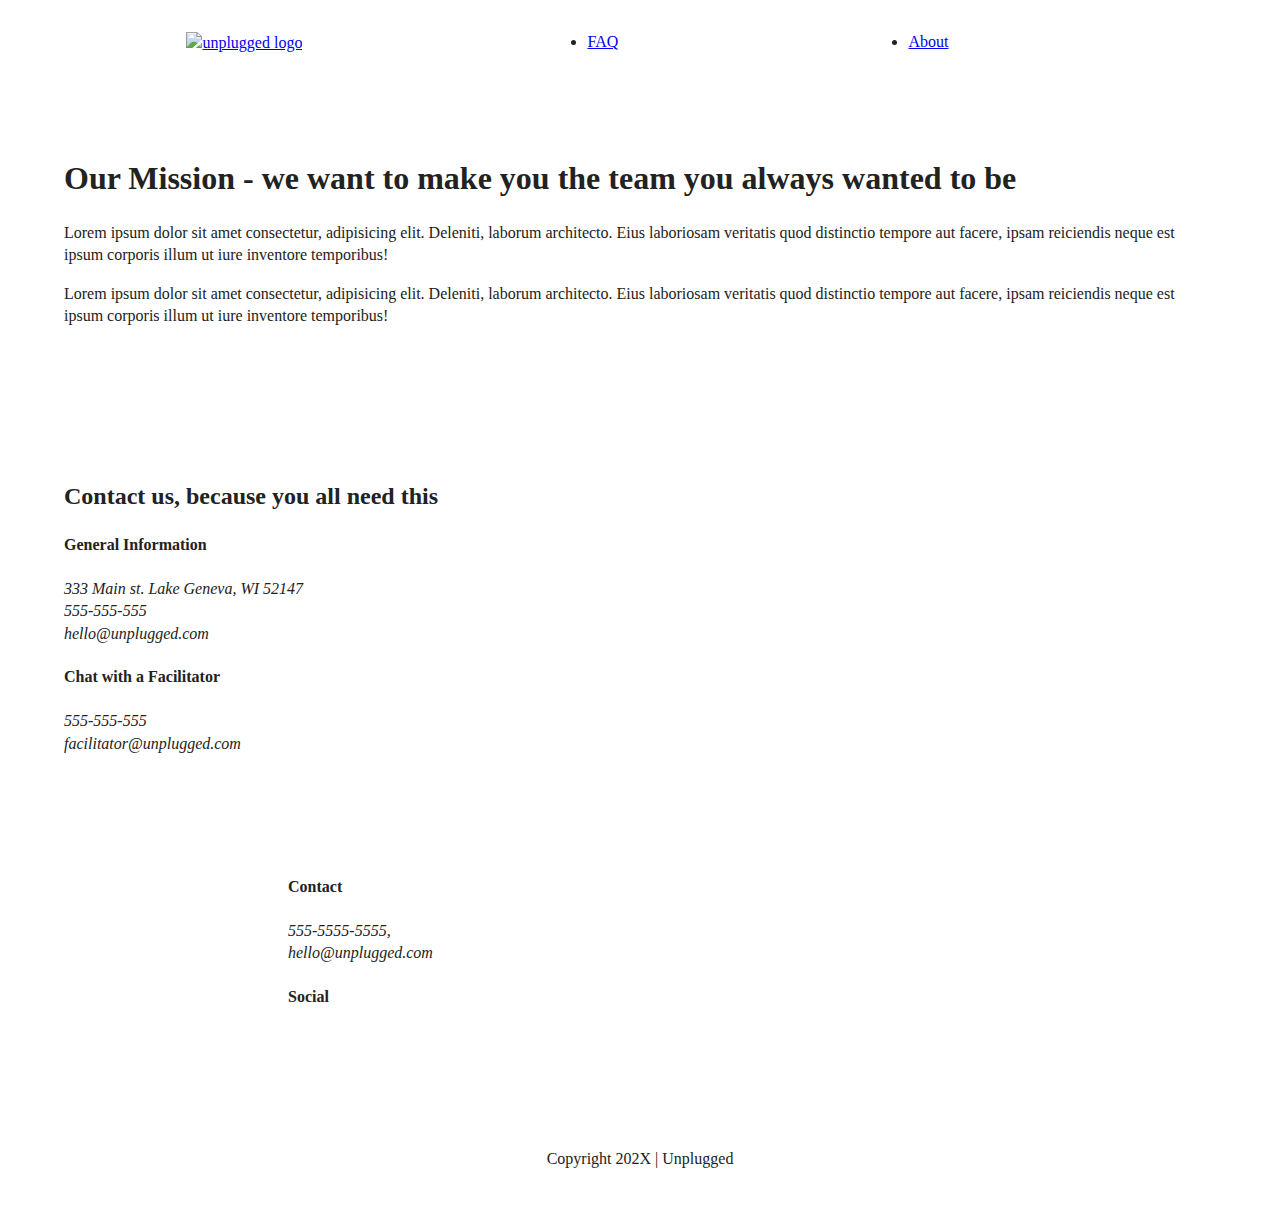
==== about/index.html @ 75ddd602 "Format mobile layout" ====
<!doctype html>
<html class="no-js" lang="">

<head>
  <meta charset="utf-8">
  <title>About</title>
  <meta name="description" content="">
  <meta name="viewport" content="width=device-width, initial-scale=1">

  <meta property="og:title" content="">
  <meta property="og:type" content="">
  <meta property="og:url" content="">
  <meta property="og:image" content="">

  <link rel="manifest" href="../site.webmanifest">
  <link rel="apple-touch-icon" href="../icon.png">
  <!-- Place favicon.ico in the root directory -->

  <link rel="stylesheet" href="../css/normalize.css">
  <link rel="stylesheet" href="../css/main.css">

  <meta name="theme-color" content="#fafafa">
</head>

<body>

  <!-- Add your site or application content here -->
  <header>
    <div class="content-wrapper">
      <a href="../index.html">
        <img src="img/unpluggedlogo.png" alt="unplugged logo">
      </a>
      <div class="header-divider">
      </div>
      <nav>
        <ul>
          <li><a href="../faq/index.html" target="_blank" rel="noopener">FAQ</a> </li>
          <li><a href="../about/index.html" target="_blank" rel="noopener">About</a> </li>
        </ul>
      </nav>
    </div>
  </header>

  <main>

    <section class="mission">
      <div class="content-wrapper">
        <h1>Our Mission - we want to make you the team you always wanted to be</h1>
        <div class="mission-content">
          <p>Lorem ipsum dolor sit amet consectetur, adipisicing elit. Deleniti, laborum architecto. Eius laboriosam
            veritatis quod distinctio tempore aut facere, ipsam reiciendis neque est ipsum corporis illum ut iure
            inventore temporibus!
          </p>
          <p>Lorem ipsum dolor sit amet consectetur, adipisicing elit. Deleniti, laborum architecto. Eius laboriosam
            veritatis quod distinctio tempore aut facere, ipsam reiciendis neque est ipsum corporis illum ut iure
            inventore temporibus!
          </p>
        </div>
      </div> <!-- mission content ends -->
    </section>


    <section class="map">
      <figure>
      </figure>
    </section>

    <section class="contact-section">
      <div class="content-wrapper">
        <h2>Contact us, because you all need this</h2>
        <div class="contact-content">
          <div>
            <h4>General Information</h4>
            <address>
              <p>
                333 Main st. Lake Geneva, WI 52147 <br>
                555-555-555 <br>
                hello@unplugged.com
              </p>
            </address>
          </div>
          <div>
            <h4>Chat with a Facilitator</h4>
            <address>
              <p>
                555-555-555 <br>
                facilitator@unplugged.com <br>
              </p>
            </address>
          </div>
        </div>
      </div>
    </section>

  </main>
  <!-- main wrapper -->


  <footer>
    <div class="content-wrapper">
      <div class="footer-content">
        <div class="contact">
          <h4>Contact</h4>
          <address>
            <p>
              555-5555-5555,<br>
              hello@unplugged.com
            </p>
          </address>
        </div>

        <div class="social">
          <h4>Social</h4>
          <div class="social-icons">
            <p>
              <a href="https://www.facebook.com/yoursite" target="_blank" rel="noopener"></a>
            </p>
            <p>
              <a href="https://twitter.com/yoursite" target="_blank" rel="noopener"></a>
            </p>
            <p>
              <a href="https://www.instagram.com/yoursite" target="_blank" rel="noopener"></a>
            </p>
          </div>
        </div>
      </div>
      <!--footer content ends-->
    </div>
    <!--footer content-wrapper ends-->
    <div class="copyright">
      <p>Copyright 202X | Unplugged</p>
    </div>
  </footer>


  <script src="../js/vendor/modernizr-3.11.2.min.js"></script>
  <script src="../js/plugins.js"></script>
  <script src="../js/main.js"></script>

  <!-- Google Analytics: change UA-XXXXX-Y to be your site's ID. -->
  <script>
    window.ga = function () { ga.q.push(arguments) }; ga.q = []; ga.l = +new Date;
    ga('create', 'UA-XXXXX-Y', 'auto'); ga('set', 'anonymizeIp', true); ga('set', 'transport', 'beacon'); ga('send', 'pageview')
  </script>
  <script src="https://www.google-analytics.com/analytics.js" async></script>
</body>

</html>
---- css/main.css ----
/*! HTML5 Boilerplate v8.0.0 | MIT License | https://html5boilerplate.com/ */

/* main.css 2.1.0 | MIT License | https://github.com/h5bp/main.css#readme */
/*
 * What follows is the result of much research on cross-browser styling.
 * Credit left inline and big thanks to Nicolas Gallagher, Jonathan Neal,
 * Kroc Camen, and the H5BP dev community and team.
 */

/* ==========================================================================
   Base styles: opinionated defaults
   ========================================================================== */

html {
  color: #222;
  font-size: 1em;
  line-height: 1.4;
}

/*
 * Remove text-shadow in selection highlight:
 * https://twitter.com/miketaylr/status/12228805301
 *
 * Vendor-prefixed and regular ::selection selectors cannot be combined:
 * https://stackoverflow.com/a/16982510/7133471
 *
 * Customize the background color to match your design.
 */

::-moz-selection {
  background: #b3d4fc;
  text-shadow: none;
}

::selection {
  background: #b3d4fc;
  text-shadow: none;
}

/*
 * A better looking default horizontal rule
 */

hr {
  display: block;
  height: 1px;
  border: 0;
  border-top: 1px solid #ccc;
  margin: 1em 0;
  padding: 0;
}

/*
 * Remove the gap between audio, canvas, iframes,
 * images, videos and the bottom of their containers:
 * https://github.com/h5bp/html5-boilerplate/issues/440
 */

audio,
canvas,
iframe,
img,
svg,
video {
  vertical-align: middle;
}

/*
 * Remove default fieldset styles.
 */

fieldset {
  border: 0;
  margin: 0;
  padding: 0;
}

/*
 * Allow only vertical resizing of textareas.
 */

textarea {
  resize: vertical;
}

/* ==========================================================================
   Author's custom styles
   ========================================================================== */
   /* -- Base Header - Footer Styles --*/
   .content-wrapper {
    width: 90%;
    margin: 50px 0;
  }

  /*-- header styles --*/

header,
footer {
  display: flex;
  justify-content: center;
  align-items: center;
  flex-flow: row wrap;
  }

header {
    padding: 15px 0;
  }
  
.header-divider {
    width: 90%;
  }

header .content-wrapper{
  display: flex;
  justify-content: center;
  align-items: center;
  flex-flow: row wrap;
  margin: 0;
  }

  .header-divider {
    width: 100px;
    height: 1px;
    margin: 10px 0 20px 0;
  }

header nav {
  display: flex;
  justify-content: space-around;
  align-items: center;
  flex-flow: row wrap;
  width: 60%;

  }
header nav ul {
  display: flex;
  justify-content: space-around;
  width: 100%;
}

footer {
  flex-direction: column;
}

footer .content-wrapper {
  width: 55%;
  margin: 50px 0;
}

footer .social-icons {
  display: flex;
  justify-content: space-around;
  align-items: center;
}

footer .social-icons p {
  display: flex;
  justify-content: center;
  align-items: center;
}

footer .copyright {
  margin: 20px 0;
}

/*-- Hero Area --*/

.hero-area {
  display: flex;
  justify-content: center;
  flex-flow: row wrap;
}

/*-- Aside --*/

aside {
  display: flex;
  justify-content: center;
  align-items: center;
  flex-flow: row wrap;
}

/*-- Features --*/

.features {
  display: flex;
  justify-content: center;
  /* align-items: center; */
  flex-flow: row wrap;
  /* width: 60%;
  text-align: center;*/
}

.features h2 {
  margin-bottom: 60px;
}

.features article {
  width: 65%;
  margin: 30px 0;
}

.features .features-items {
display: flex;
justify-content: center;
align-items: center;
flex-flow: row wrap;
}

.features p {
  margin: 0;
}

/*-- reviews ---*/

.reviews {
  display: flex;
  justify-content: center;
  flex-flow: row wrap;
}

.reviews h2 {
  margin-bottom: 40px;

}
.reviews h3 {
  width: 60%;
  margin: 20px 0;
}

/*-- about page ---*/

.mission {
  display: flex;
  justify-content: center;
  align-items: center;
  flex-flow: row wrap;

}
.contact-section {
  display: flex;
  justify-content: center;
  align-items: center;
  flex-flow: row wrap;
}

.contact-content p {
  margin: 0;
}

/*-- FAQ Page --*/

.faq {
  display: flex;
  justify-content: center;
  align-items: center;
  flex-flow: row wrap;

}
.faq .content-wrapper {
  margin: 50px 0 0 0;
  display: flex;
  justify-content: center;
  align-items: center;
  flex-flow: row wrap;
}
.faq h2 {
  margin-bottom: 40px;
}

.faq-content {
  margin-bottom: 50px;
}

/* ==========================================================================
   Helper classes
   ========================================================================== */

/*
 * Hide visually and from screen readers
 */

.hidden,
[hidden] {
  display: none !important;
}

/*
 * Hide only visually, but have it available for screen readers:
 * https://snook.ca/archives/html_and_css/hiding-content-for-accessibility
 *
 * 1. For long content, line feeds are not interpreted as spaces and small width
 *    causes content to wrap 1 word per line:
 *    https://medium.com/@jessebeach/beware-smushed-off-screen-accessible-text-5952a4c2cbfe
 */

.sr-only {
  border: 0;
  clip: rect(0, 0, 0, 0);
  height: 1px;
  margin: -1px;
  overflow: hidden;
  padding: 0;
  position: absolute;
  white-space: nowrap;
  width: 1px;
  /* 1 */
}

/*
 * Extends the .sr-only class to allow the element
 * to be focusable when navigated to via the keyboard:
 * https://www.drupal.org/node/897638
 */

.sr-only.focusable:active,
.sr-only.focusable:focus {
  clip: auto;
  height: auto;
  margin: 0;
  overflow: visible;
  position: static;
  white-space: inherit;
  width: auto;
}

/*
 * Hide visually and from screen readers, but maintain layout
 */

.invisible {
  visibility: hidden;
}

/*
 * Clearfix: contain floats
 *
 * For modern browsers
 * 1. The space content is one way to avoid an Opera bug when the
 *    `contenteditable` attribute is included anywhere else in the document.
 *    Otherwise it causes space to appear at the top and bottom of elements
 *    that receive the `clearfix` class.
 * 2. The use of `table` rather than `block` is only necessary if using
 *    `:before` to contain the top-margins of child elements.
 */

.clearfix::before,
.clearfix::after {
  content: " ";
  display: table;
}

.clearfix::after {
  clear: both;
}

/* ==========================================================================
   EXAMPLE Media Queries for Responsive Design.
   These examples override the primary ('mobile first') styles.
   Modify as content requires.
   ========================================================================== */

@media only screen and (min-width: 35em) {
  /* Style adjustments for viewports that meet the condition */
}

@media print,
  (-webkit-min-device-pixel-ratio: 1.25),
  (min-resolution: 1.25dppx),
  (min-resolution: 120dpi) {
  /* Style adjustments for high resolution devices */
}

/* ==========================================================================
   Print styles.
   Inlined to avoid the additional HTTP request:
   https://www.phpied.com/delay-loading-your-print-css/
   ========================================================================== */

@media print {
  *,
  *::before,
  *::after {
    background: #fff !important;
    color: #000 !important;
    /* Black prints faster */
    box-shadow: none !important;
    text-shadow: none !important;
  }

  a,
  a:visited {
    text-decoration: underline;
  }

  a[href]::after {
    content: " (" attr(href) ")";
  }

  abbr[title]::after {
    content: " (" attr(title) ")";
  }

  /*
   * Don't show links that are fragment identifiers,
   * or use the `javascript:` pseudo protocol
   */
  a[href^="#"]::after,
  a[href^="javascript:"]::after {
    content: "";
  }

  pre {
    white-space: pre-wrap !important;
  }

  pre,
  blockquote {
    border: 1px solid #999;
    page-break-inside: avoid;
  }

  /*
   * Printing Tables:
   * https://web.archive.org/web/20180815150934/http://css-discuss.incutio.com/wiki/Printing_Tables
   */
  thead {
    display: table-header-group;
  }

  tr,
  img {
    page-break-inside: avoid;
  }

  p,
  h2,
  h3 {
    orphans: 3;
    widows: 3;
  }

  h2,
  h3 {
    page-break-after: avoid;
  }
}
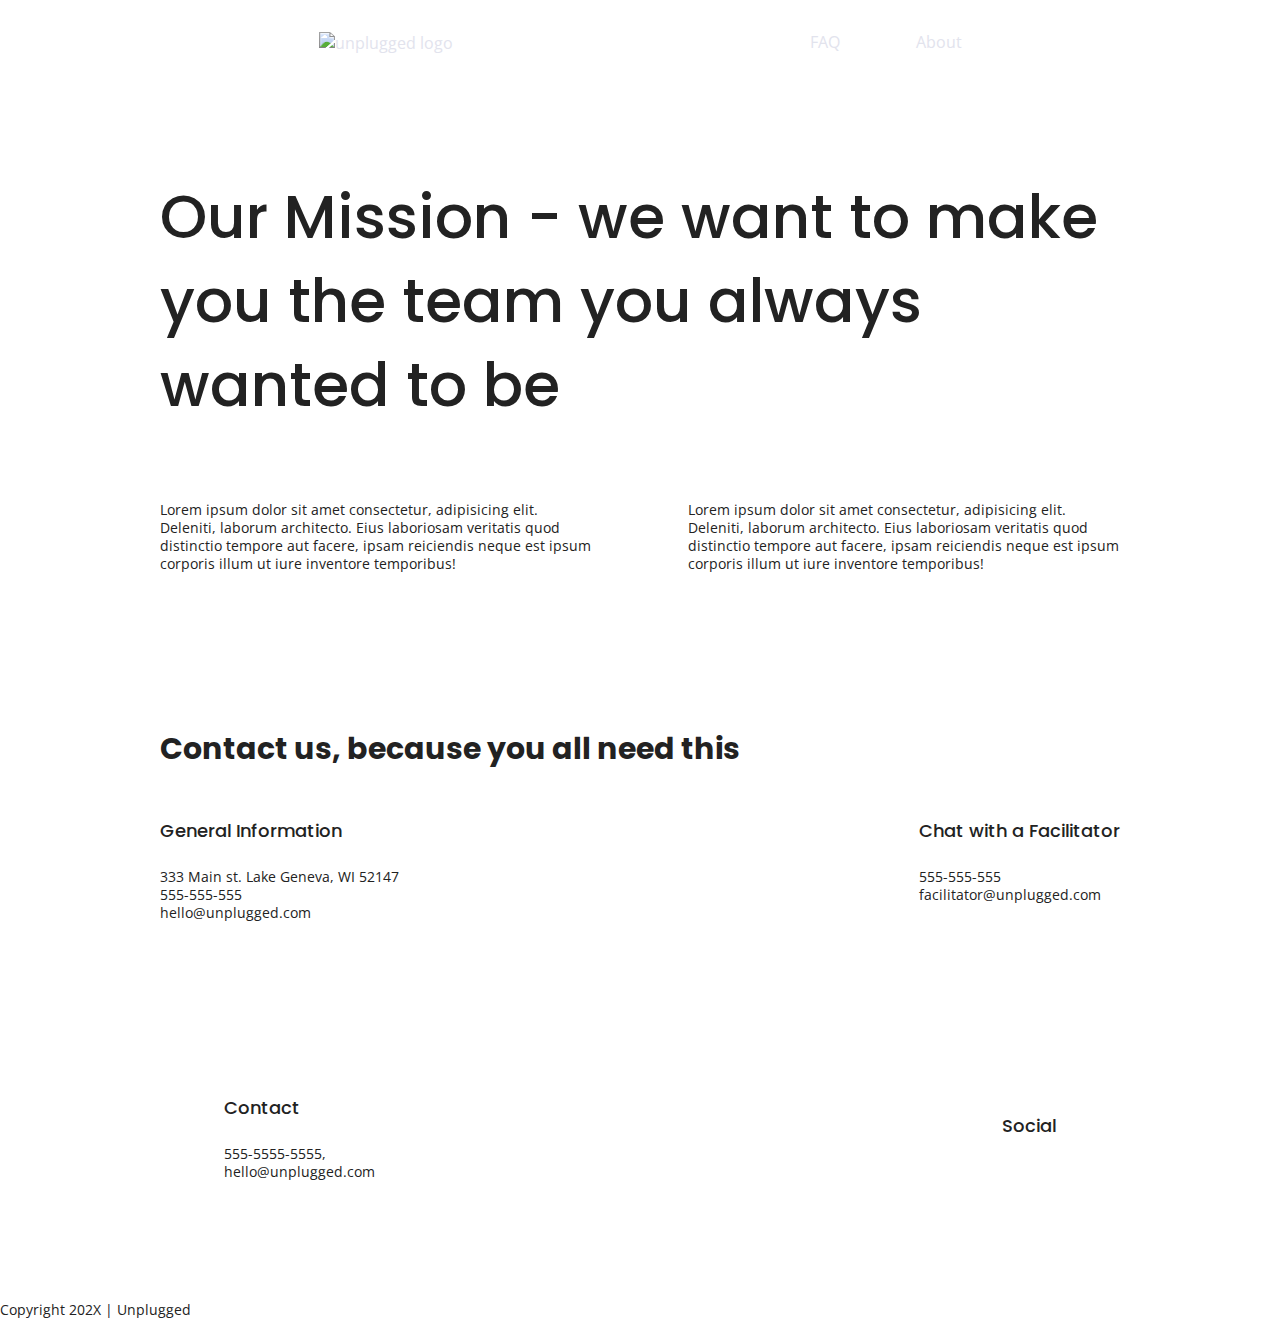
==== commit dde3119c: "Implement text styles" ====
--- a/about/index.html
+++ b/about/index.html
@@ -18,6 +18,11 @@
 
   <link rel="stylesheet" href="../css/normalize.css">
   <link rel="stylesheet" href="../css/main.css">
+
+  <!-- Google Fonts -->
+
+  <link href="https://fonts.googleapis.com/css?family=Open+Sans:400,700|Poppins:500,700" rel="stylesheet">
+
 
   <meta name="theme-color" content="#fafafa">
 </head>
--- a/css/main.css
+++ b/css/main.css
@@ -86,11 +86,64 @@
 /* ==========================================================================
    Author's custom styles
    ========================================================================== */
+   /* General Styles */
+
+   html {
+     font-size: 16px;
+
+   }
+   
+   body {
+    font-family: 'Open Sans', sans-serif;
+    font-size: 1em;
+    text-align: left;
+   }
+
+   ul, ol {
+     list-style-type: none;
+
+   }
+
+   a {
+     color: #e2e3ed;
+     text-decoration: none;
+   }
+
+   h1 {
+    font-family: 'Poppins', sans-serif;
+    font-size: 3.75em;
+    font-weight: 500;
+   }
+
+   h2 {
+    font-family: 'Poppins', sans-serif;
+    font-size: 1.875em;
+   }
+
+   h3, h4 {
+    font-family: 'Poppins', sans-serif;
+    font-size: 1.125em;
+    font-weight: 500;
+   }
+
+   p {
+    font-size: .875em;
+    line-height: 1.285;
+   }
+
+   address {
+     font-style: normal;
+
+   }
+
+   .content-wrapper {
+     width: 90%;
+     margin: 50px 0;
+
+   }
+
    /* -- Base Header - Footer Styles --*/
-   .content-wrapper {
-    width: 90%;
-    margin: 50px 0;
-  }
+
 
   /*-- header styles --*/
 
@@ -107,7 +160,9 @@
   }
   
 .header-divider {
-    width: 90%;
+    width: 100%;
+    height: 1px;
+    margin: 10px 0 20px 0;
   }
 
 header .content-wrapper{
@@ -118,7 +173,7 @@
   margin: 0;
   }
 
-  .header-divider {
+.header-divider {
     width: 100px;
     height: 1px;
     margin: 10px 0 20px 0;
@@ -142,11 +197,19 @@
   flex-direction: column;
 }
 
+footer p {
+  margin: 0;
+}
+
 footer .content-wrapper {
   width: 55%;
   margin: 50px 0;
 }
 
+footer .contact {
+  margin-bottom: 50px;
+}
+
 footer .social-icons {
   display: flex;
   justify-content: space-around;
@@ -163,6 +226,8 @@
   margin: 20px 0;
 }
 
+/*------MOBILE STYLES - Homepage ------*/
+
 /*-- Hero Area --*/
 
 .hero-area {
@@ -185,10 +250,7 @@
 .features {
   display: flex;
   justify-content: center;
-  /* align-items: center; */
-  flex-flow: row wrap;
-  /* width: 60%;
-  text-align: center;*/
+  flex-flow: row wrap;
 }
 
 .features h2 {
@@ -201,10 +263,10 @@
 }
 
 .features .features-items {
-display: flex;
-justify-content: center;
-align-items: center;
-flex-flow: row wrap;
+  display: flex;
+  justify-content: center;
+  align-items: center;
+  flex-flow: row wrap;
 }
 
 .features p {
@@ -224,7 +286,7 @@
 
 }
 .reviews h3 {
-  width: 60%;
+  width: 55%;
   margin: 20px 0;
 }
 
@@ -270,6 +332,7 @@
 
 .faq-content {
   margin-bottom: 50px;
+  flex-basis: auto;
 }
 
 /* ==========================================================================
@@ -360,8 +423,193 @@
    Modify as content requires.
    ========================================================================== */
 
-@media only screen and (min-width: 35em) {
-  /* Style adjustments for viewports that meet the condition */
+/*----- TABLET STYLES -----*/
+
+@media only screen and (min-width: 768px) {
+  /* General styles */
+
+  .content-wrappper {
+    max-width: 640px;
+    margin: 100px 0;
+  }
+
+/* Header */
+
+header {
+  justify-content: space-around;
+  padding: 33px 0;
+}
+
+header .content-wrapper {
+  width: 100%;
+  justify-content: space-around;
+}
+
+header nav {
+  width: 20%;
+}
+
+header nav ul {
+  justify-content: space-between;
+}
+
+.header-divider {
+  display: none;
+}
+
+/* hero area */
+
+/* Aside */
+aside .content-wrapper {
+  margin: 50px 0;
+  display: flex;
+  justify-content: space-between;
+  flex-flow: row wrap;
+}
+
+aside .content-wrapper .form-description,
+aside .content-wrapper .form {
+  width: 40%;
+  margin: 0;
+}
+
+/* features */
+
+.features article {
+  display: flex;
+  justify-content: center;
+  align-items: center;
+  flex-flow: column wrap;
+  flex-basis: 50%;
+
+}
+
+.features .features-item-description {
+  width: 60%;
+}
+
+/* reviews */
+.reviews article {
+  display: flex;
+  justify-content: space-between;
+
+}
+
+.reviews article div {
+  width: 50%;
+}
+
+/* Footer */
+
+footer .content-wrapper {
+  width: 65%;
+  margin: 100px 0;
+}
+
+.footer-content {
+  display: flex;
+  justify-content: space-between;
+  align-items: center;
+
+}
+
+footer .contact {
+  margin-bottom: 0;
+}
+
+footer .copyright {
+  width: 100%;
+}
+
+/*-- ABOUT Page --*/
+
+.mission-content {
+  display: flex;
+  justify-content: space-between;
+  align-items:center;
+  padding-top: 20px;
+}
+.mission-content p {
+  width: 45%;
+}
+
+.contact-section .content-wrapper h2 {
+  width: 80%;
+}
+
+.contact-content{
+  display: flex;
+  justify-content: space-between;
+  align-items: flex-start;
+}
+
+/*-- FAQ Page --*/
+
+
+.faq .content-wrapper {
+  justify-content: space-between;
+}
+.faq-content {
+  flex-basis: 45%;
+}
+
+.faq h2 {
+  width: 100%;
+}
+
+@media only screen and (min-width: 1200px) {
+  /* Desktop styles here */
+
+header {
+  padding: 15px 0;
+}
+
+.content-wrapper {
+  max-width: 960px;
+}
+
+/* Hero */
+.hero-area h1 {
+  width: 60%;
+}
+
+/* Aside */
+aside .content-wrapper {
+  justify-content: space-around;
+}
+
+aside .content-wrapper .form-description,
+aside .content-wrapper .form {
+  width: 30%;
+}
+
+/* features */
+
+.features h2 {
+  width: 90%;
+}
+.features article {
+  flex-basis: 33%;
+}
+
+
+/* reviews */
+
+.reviews article div {
+  width: 42%;
+}
+
+/*----- ABOUT PAGE -----*/
+.mission h2,
+.contact-section .content-wrapper h2 {
+  width: 95%;
+}
+
+/*----- FAQ PAGE -----*/
+.faq h2 {
+  width: 100%;
+}
+
 }
 
 @media print,
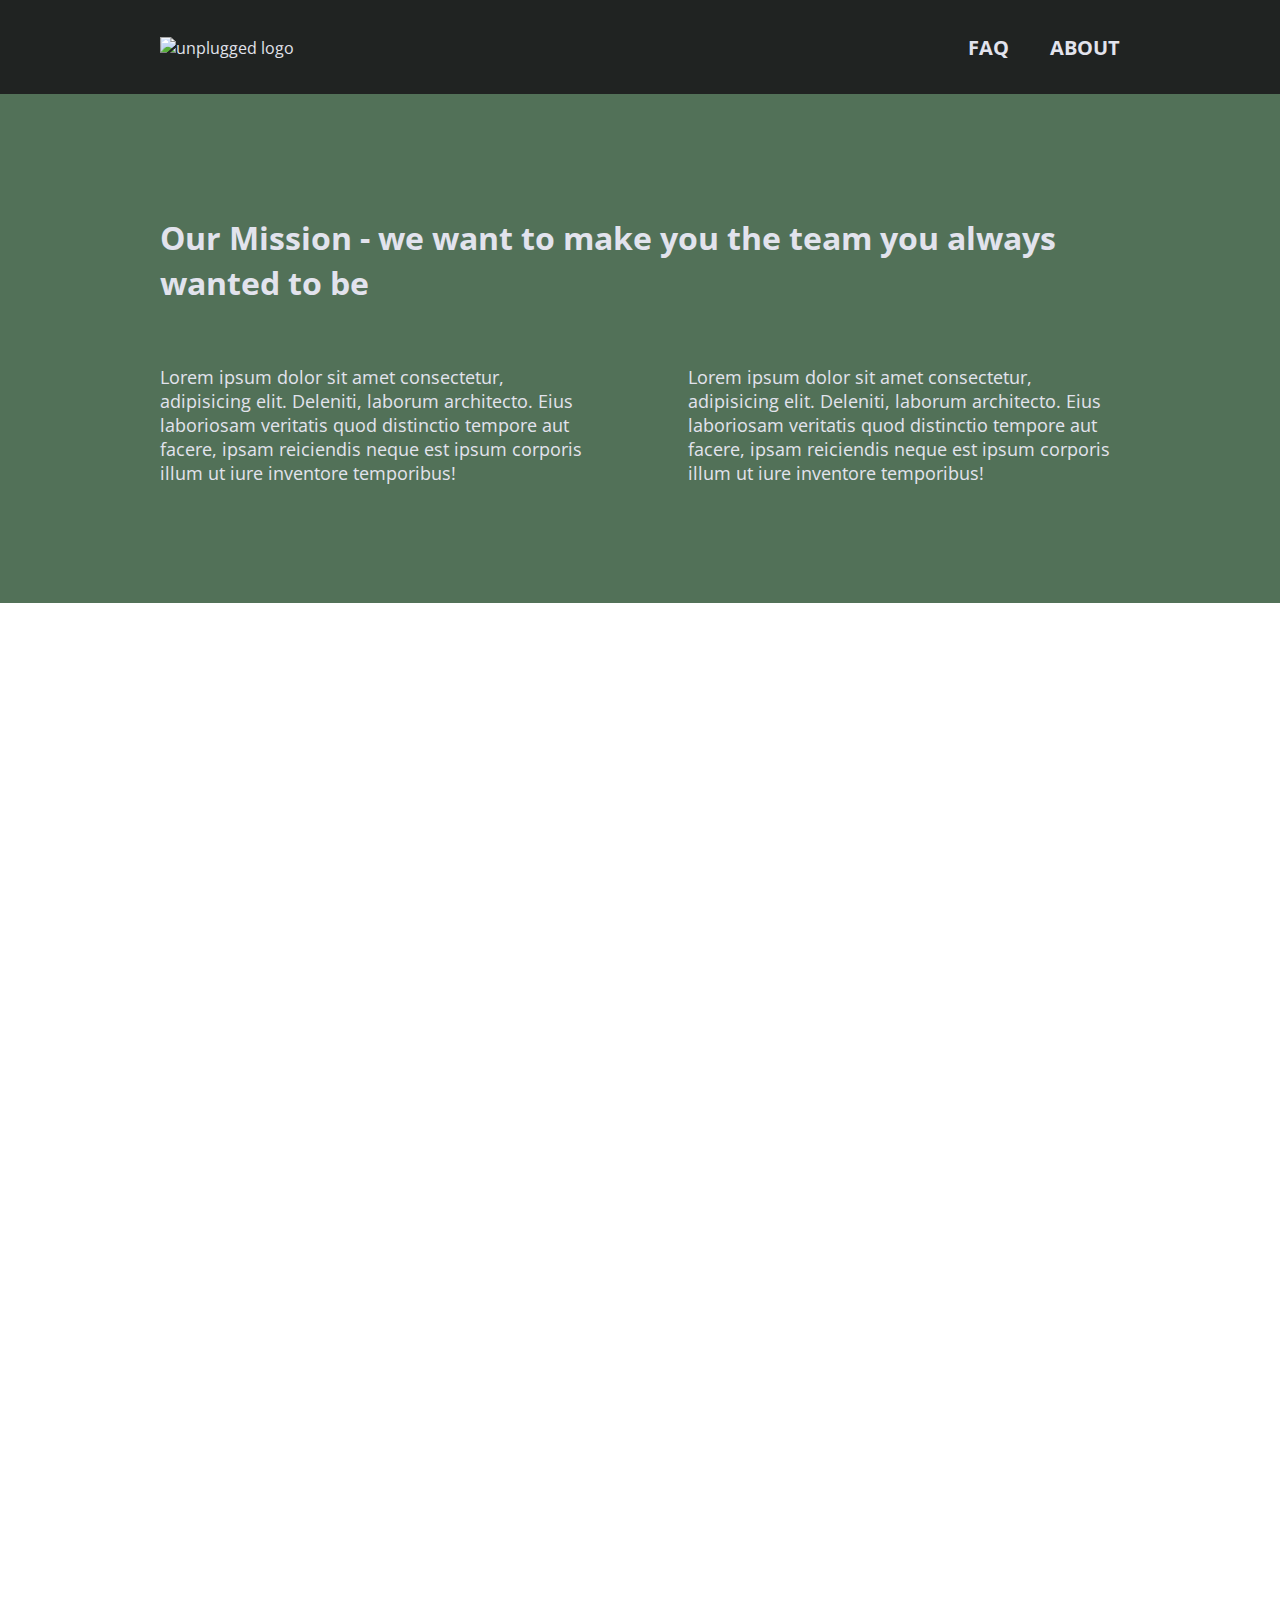
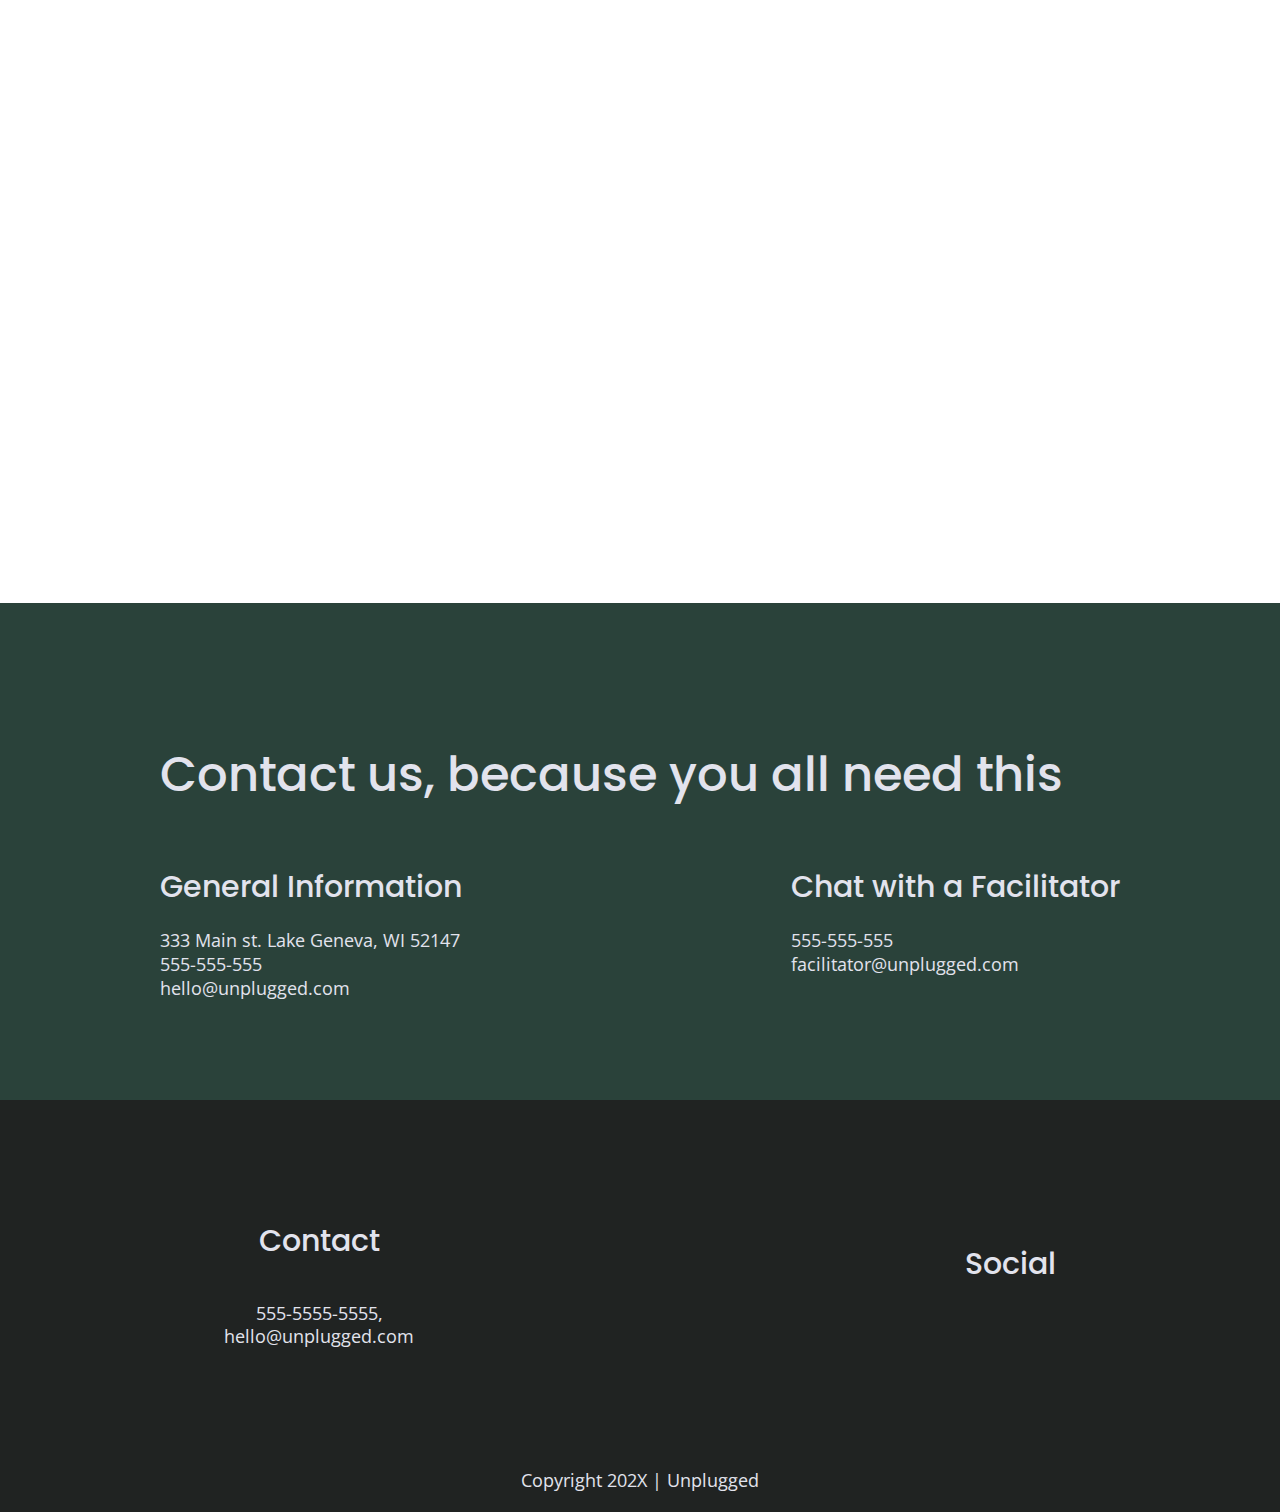
==== commit 04d9573d: "Apply map iframe code" ====
--- a/about/index.html
+++ b/about/index.html
@@ -67,6 +67,10 @@
 
     <section class="map">
       <figure>
+        <iframe
+          src="https://www.google.com/maps/embed?pb=!1m18!1m12!1m3!1d90506.89859972817!2d-63.04366722261631!3d44.85536088243684!2m3!1f0!2f0!3f0!3m2!1i1024!2i768!4f13.1!3m3!1m2!1s0x4b5bb5c999c1c7d3%3A0x654dae4144e302b3!2sLake%20Charlotte%2C%20Nova%20Scotia!5e0!3m2!1sen!2sca!4v1677680921731!5m2!1sen!2sca"
+          width="600" height="450" style="border:0;" allowfullscreen="" loading="lazy"
+          referrerpolicy="no-referrer-when-downgrade"></iframe>
       </figure>
     </section>
 
--- a/css/main.css
+++ b/css/main.css
@@ -1,6 +1,5 @@
-/*! HTML5 Boilerplate v8.0.0 | MIT License | https://html5boilerplate.com/ */
+/*! HTML5 Boilerplate v6.1.0 | MIT License | https://html5boilerplate.com/ */
 
-/* main.css 2.1.0 | MIT License | https://github.com/h5bp/main.css#readme */
 /*
  * What follows is the result of much research on cross-browser styling.
  * Credit left inline and big thanks to Nicolas Gallagher, Jonathan Neal,
@@ -11,686 +10,865 @@
    Base styles: opinionated defaults
    ========================================================================== */
 
-html {
-  color: #222;
-  font-size: 1em;
-  line-height: 1.4;
-}
-
-/*
- * Remove text-shadow in selection highlight:
- * https://twitter.com/miketaylr/status/12228805301
- *
- * Vendor-prefixed and regular ::selection selectors cannot be combined:
- * https://stackoverflow.com/a/16982510/7133471
- *
- * Customize the background color to match your design.
- */
-
-::-moz-selection {
-  background: #b3d4fc;
-  text-shadow: none;
-}
-
-::selection {
-  background: #b3d4fc;
-  text-shadow: none;
-}
-
-/*
- * A better looking default horizontal rule
- */
-
-hr {
-  display: block;
-  height: 1px;
-  border: 0;
-  border-top: 1px solid #ccc;
-  margin: 1em 0;
-  padding: 0;
-}
-
-/*
- * Remove the gap between audio, canvas, iframes,
- * images, videos and the bottom of their containers:
- * https://github.com/h5bp/html5-boilerplate/issues/440
- */
-
-audio,
-canvas,
-iframe,
-img,
-svg,
-video {
-  vertical-align: middle;
-}
-
-/*
- * Remove default fieldset styles.
- */
-
-fieldset {
-  border: 0;
-  margin: 0;
-  padding: 0;
-}
-
-/*
- * Allow only vertical resizing of textareas.
- */
-
-textarea {
-  resize: vertical;
-}
-
-/* ==========================================================================
-   Author's custom styles
-   ========================================================================== */
-   /* General Styles */
-
    html {
-     font-size: 16px;
-
-   }
-   
-   body {
+    color: #222;
+    font-size: 1em;
+    line-height: 1.4;
+  }
+  
+  /*
+   * Remove text-shadow in selection highlight:
+   * https://twitter.com/miketaylr/status/12228805301
+   *
+   * Vendor-prefixed and regular ::selection selectors cannot be combined:
+   * https://stackoverflow.com/a/16982510/7133471
+   *
+   * Customize the background color to match your design.
+   */
+  
+  ::-moz-selection {
+    background: #b3d4fc;
+    text-shadow: none;
+  }
+  
+  ::selection {
+    background: #b3d4fc;
+    text-shadow: none;
+  }
+  
+  /*
+   * A better looking default horizontal rule
+   */
+  
+  hr {
+    display: block;
+    height: 1px;
+    border: 0;
+    border-top: 1px solid #ccc;
+    margin: 1em 0;
+    padding: 0;
+  }
+  
+  /*
+   * Remove the gap between audio, canvas, iframes,
+   * images, videos and the bottom of their containers:
+   * https://github.com/h5bp/html5-boilerplate/issues/440
+   */
+  
+  audio,
+  canvas,
+  iframe,
+  img,
+  svg,
+  video {
+    vertical-align: middle;
+  }
+  
+  /*
+   * Remove default fieldset styles.
+   */
+  
+  fieldset {
+    border: 0;
+    margin: 0;
+    padding: 0;
+  }
+  
+  /*
+   * Allow only vertical resizing of textareas.
+   */
+  
+  textarea {
+    resize: vertical;
+  }
+  
+  /* ==========================================================================
+     Browser Upgrade Prompt
+     ========================================================================== */
+  
+  .browserupgrade {
+    margin: 0.2em 0;
+    background: #ccc;
+    color: #000;
+    padding: 0.2em 0;
+  }
+  
+  /* ==========================================================================
+     Author's custom styles
+     ========================================================================== */
+  
+  /* General Styles */
+   
+  html {
+    font-size: 16px;
+  }
+   
+  body {
+    font-size: 1em;
     font-family: 'Open Sans', sans-serif;
-    font-size: 1em;
+    color: #e2e3ed;
     text-align: left;
-   }
-
-   ul, ol {
-     list-style-type: none;
-
-   }
-
-   a {
-     color: #e2e3ed;
-     text-decoration: none;
-   }
-
-   h1 {
+  }
+   
+  ul, 
+  ol {
+    list-style-type: none;
+  }
+   
+  a {
+    color: #e2e3ed;
+    text-decoration: none;
+  }
+   
+  h2 {
     font-family: 'Poppins', sans-serif;
-    font-size: 3.75em;
     font-weight: 500;
-   }
-
-   h2 {
+    font-size: 1.875em;
+  }
+   
+  h3, 
+  h4 {
     font-family: 'Poppins', sans-serif;
-    font-size: 1.875em;
-   }
-
-   h3, h4 {
-    font-family: 'Poppins', sans-serif;
+    font-weight: 500;
     font-size: 1.125em;
-    font-weight: 500;
-   }
-
-   p {
+    margin: 20px 0;
+  }
+   
+  p {
     font-size: .875em;
     line-height: 1.285;
-   }
+  }
+   
+  img {
+   width: 100%;
+  }
+   
+  figure {
+   margin: 0;
+  }
+   
+  address {
+   font-style: normal;
+  }
+   
+  .content-wrapper {
+    width: 90%;
+    margin: 50px 0;
+  }
+  
+  /* -------------------- Base Header - Footer Styles -------------------- */
+  
+  header,
+  footer {
+    background-color: #202322;
+    display: flex;
+    justify-content: center;
+    align-items: center;
+    flex-flow: row wrap;
+  }
+  
+  header {
+    padding: 15px 0;
+  }
+  
+  header .content-wrapper {
+    margin: 0;
+    display: flex;
+    justify-content: center;
+    align-items: center;
+    flex-flow: row wrap;
+  }
+  
+  header figure {
+    width: 60%;
+    display: flex;
+    justify-content: center;
+    align-items: center;
+    flex-flow: row wrap;
+  }
+  
+  .header-divider {
+    background: #3a3a3a; 
+    height: 1px;
+    width: 100%;
+    margin: 10px 0 20px 0;
+  }
+  
+  header nav {
+    width: 60%;
+    font-size: 1.125em;
+    font-weight: 700;
+    text-transform: uppercase;
+    display: flex;
+    justify-content: space-around;
+    align-items: center;
+    flex-flow: row wrap;
+  }
+  
+  header nav ul {
+    width: 100%;
+    display: flex;
+    justify-content: space-around;
+  }
+  
+  header nav ul li {
+    font-size: 1.125em;
+  }
+  
+  footer {
+    text-align: center;
+    flex-direction: column;
+  }
+  
+  footer p {
+    margin: 0;
+  }
+  
+  footer .content-wrapper {
+    width: 55%;
+    margin: 50px 0;
+  }
+  
+  footer .contact {
+    margin-bottom: 50px;
+  }
+  
+  footer .social-icons {
+    display: flex;
+    justify-content: space-around;
+    align-items: center;
+  }
+  
+  footer .social-icons p {
+    display: flex;
+    justify-content: center;
+    align-items: center;
+  }
+  
+  footer .copyright {
+    margin: 20px 0;
+  }
+  
+  
+  /* -------------------- Mobile Styles - Homepage -------------------- */
+  
+  /* Hero Area */
+  
+  .hero-area {
+    background: url(../img/unplugged-retreat.jpg);
+    background-size: cover;
+    background-position: center;
+    min-height: 500px;
+    display: flex;
+    justify-content: center;
+    flex-flow: row wrap;
+  }
+  
+  .hero-area h1 {
+    font-size: 2.25em;
+    font-family: 'Poppins', Helvetica, Arial, sans-serif; 
+    font-weight: 500; 
+    line-height: 1.2; 
+  }
+  
+  /* Aside */
+  
+  aside {
+    background-color: #527158;
+    display: flex;
+    justify-content: center;
+    align-items: center;
+    flex-flow: row wrap;
+  }
+  
+  aside .form{
+    margin-top: 30px;
+  }
+  
+  input[type=text] {
+    box-sizing: border-box;
+    width: 100%;
+    color: #2a423a;
+    font-style: italic;
+    padding: 1em;
+  }
+  
+  input[type=button] {
+    width: 100%;
+    padding: 20px 0;
+    margin-top: 20px;
+    background-color: #2a423a;
+    font-family: 'Poppins', Helvetica, Arial, sans-serif;
+    font-weight: 500;
+    font-size: 1.125em;
+    color: #e2e3ed;
+    border: none;
+    text-align: center;
+    text-transform: uppercase;
+  }
+  
+  /* Features */
+  
+  .features {
+    background: url('../img/unplugged-retreat-features.jpg');
+    background-size: cover;
+    background-position: center;
+    display: flex;
+    justify-content: center;
+    flex-flow: row wrap;
+  }
+  
+  .features h2 {
+    margin-bottom: 60px;
+  }
+  
+  .features article {
+    width: 63%;
+    margin: 30px 0;
+  }
+  
+  .features .features-items {
+    display: flex;
+    justify-content: center;
+    align-items: center;
+    flex-flow: row wrap;
+  }
+  
+  .features p {
+    text-align: center;
+    margin: 0;
+  }
+  
+  /* Reviews */
+  
+  .reviews {
+    background-color: #2a423a;
+    display: flex;
+    justify-content: center;
+    flex-flow: row wrap;
+  }
+  
+  .reviews h2 {
+    margin-bottom: 40px;
+    line-height: 1;
+  }
+  
+  .reviews h3 {
+    width: 55%;
+    margin: 20px 0;
+  }
+  
+  /* ==========================================================================
+     About Page
+     ========================================================================== */
+  
+  .mission {
+    background-color: #527158;
+    display: flex;
+    justify-content: center;
+    align-items: center;
+    flex-flow: row wrap;
+  }
+  
+  .contact-section {
+    background-color: #2a423a;
+    display: flex;
+    justify-content: center;
+    align-items: center;
+    flex-flow: row wrap;
+  }
+  
+  .contact-content p {
+    margin: 0;
+  }
 
-   address {
-     font-style: normal;
+  .map figure {
+    width: 100%;
+    height: 0;
+    padding-bottom: 125%;
+    overflow: hidden;
+    position: relative;
+  }
 
-   }
-
-   .content-wrapper {
-     width: 90%;
-     margin: 50px 0;
-
-   }
-
-   /* -- Base Header - Footer Styles --*/
-
-
-  /*-- header styles --*/
-
-header,
-footer {
-  display: flex;
-  justify-content: center;
-  align-items: center;
-  flex-flow: row wrap;
-  }
-
-header {
-    padding: 15px 0;
-  }
-  
-.header-divider {
+  .map iframe {
     width: 100%;
+    height: 100%;
+    position: absolute;
+    top: 0;
+    left: 0;
+  }
+  
+  /* ==========================================================================
+     FAQ Page
+     ========================================================================== */
+  
+  .faq {
+    background-color: #527158;
+    display: flex;
+    justify-content: center;
+    align-items: center;
+    flex-flow: row wrap;
+  }
+  
+  .faq .content-wrapper {
+    margin: 50px 0 0 0;
+    display: flex;
+    justify-content: center;
+    align-items: center;
+    flex-flow: row wrap;
+  }
+  
+  .faq h2 {
+    margin-bottom: 40px;
+    line-height: 1;
+  }
+  
+  .faq-content {
+    margin-bottom: 50px;
+  }
+  
+  .faq-content h4 {
+    line-height: 1.333;
+  }
+  
+  /* ==========================================================================
+     Helper classes
+     ========================================================================== */
+  
+  /*
+   * Hide visually and from screen readers
+   */
+  
+  .hidden {
+    display: none !important;
+  }
+  
+  /*
+   * Hide only visually, but have it available for screen readers:
+   * https://snook.ca/archives/html_and_css/hiding-content-for-accessibility
+   *
+   * 1. For long content, line feeds are not interpreted as spaces and small width
+   *    causes content to wrap 1 word per line:
+   *    https://medium.com/@jessebeach/beware-smushed-off-screen-accessible-text-5952a4c2cbfe
+   */
+  
+  .visuallyhidden {
+    border: 0;
+    clip: rect(0 0 0 0);
     height: 1px;
-    margin: 10px 0 20px 0;
-  }
-
-header .content-wrapper{
-  display: flex;
-  justify-content: center;
-  align-items: center;
-  flex-flow: row wrap;
-  margin: 0;
-  }
-
-.header-divider {
-    width: 100px;
-    height: 1px;
-    margin: 10px 0 20px 0;
-  }
-
-header nav {
-  display: flex;
-  justify-content: space-around;
-  align-items: center;
-  flex-flow: row wrap;
-  width: 60%;
-
-  }
-header nav ul {
-  display: flex;
-  justify-content: space-around;
-  width: 100%;
-}
-
-footer {
-  flex-direction: column;
-}
-
-footer p {
-  margin: 0;
-}
-
-footer .content-wrapper {
-  width: 55%;
-  margin: 50px 0;
-}
-
-footer .contact {
-  margin-bottom: 50px;
-}
-
-footer .social-icons {
-  display: flex;
-  justify-content: space-around;
-  align-items: center;
-}
-
-footer .social-icons p {
-  display: flex;
-  justify-content: center;
-  align-items: center;
-}
-
-footer .copyright {
-  margin: 20px 0;
-}
-
-/*------MOBILE STYLES - Homepage ------*/
-
-/*-- Hero Area --*/
-
-.hero-area {
-  display: flex;
-  justify-content: center;
-  flex-flow: row wrap;
-}
-
-/*-- Aside --*/
-
-aside {
-  display: flex;
-  justify-content: center;
-  align-items: center;
-  flex-flow: row wrap;
-}
-
-/*-- Features --*/
-
-.features {
-  display: flex;
-  justify-content: center;
-  flex-flow: row wrap;
-}
-
-.features h2 {
-  margin-bottom: 60px;
-}
-
-.features article {
-  width: 65%;
-  margin: 30px 0;
-}
-
-.features .features-items {
-  display: flex;
-  justify-content: center;
-  align-items: center;
-  flex-flow: row wrap;
-}
-
-.features p {
-  margin: 0;
-}
-
-/*-- reviews ---*/
-
-.reviews {
-  display: flex;
-  justify-content: center;
-  flex-flow: row wrap;
-}
-
-.reviews h2 {
-  margin-bottom: 40px;
-
-}
-.reviews h3 {
-  width: 55%;
-  margin: 20px 0;
-}
-
-/*-- about page ---*/
-
-.mission {
-  display: flex;
-  justify-content: center;
-  align-items: center;
-  flex-flow: row wrap;
-
-}
-.contact-section {
-  display: flex;
-  justify-content: center;
-  align-items: center;
-  flex-flow: row wrap;
-}
-
-.contact-content p {
-  margin: 0;
-}
-
-/*-- FAQ Page --*/
-
-.faq {
-  display: flex;
-  justify-content: center;
-  align-items: center;
-  flex-flow: row wrap;
-
-}
-.faq .content-wrapper {
-  margin: 50px 0 0 0;
-  display: flex;
-  justify-content: center;
-  align-items: center;
-  flex-flow: row wrap;
-}
-.faq h2 {
-  margin-bottom: 40px;
-}
-
-.faq-content {
-  margin-bottom: 50px;
-  flex-basis: auto;
-}
-
-/* ==========================================================================
-   Helper classes
-   ========================================================================== */
-
-/*
- * Hide visually and from screen readers
- */
-
-.hidden,
-[hidden] {
-  display: none !important;
-}
-
-/*
- * Hide only visually, but have it available for screen readers:
- * https://snook.ca/archives/html_and_css/hiding-content-for-accessibility
- *
- * 1. For long content, line feeds are not interpreted as spaces and small width
- *    causes content to wrap 1 word per line:
- *    https://medium.com/@jessebeach/beware-smushed-off-screen-accessible-text-5952a4c2cbfe
- */
-
-.sr-only {
-  border: 0;
-  clip: rect(0, 0, 0, 0);
-  height: 1px;
-  margin: -1px;
-  overflow: hidden;
-  padding: 0;
-  position: absolute;
-  white-space: nowrap;
-  width: 1px;
-  /* 1 */
-}
-
-/*
- * Extends the .sr-only class to allow the element
- * to be focusable when navigated to via the keyboard:
- * https://www.drupal.org/node/897638
- */
-
-.sr-only.focusable:active,
-.sr-only.focusable:focus {
-  clip: auto;
-  height: auto;
-  margin: 0;
-  overflow: visible;
-  position: static;
-  white-space: inherit;
-  width: auto;
-}
-
-/*
- * Hide visually and from screen readers, but maintain layout
- */
-
-.invisible {
-  visibility: hidden;
-}
-
-/*
- * Clearfix: contain floats
- *
- * For modern browsers
- * 1. The space content is one way to avoid an Opera bug when the
- *    `contenteditable` attribute is included anywhere else in the document.
- *    Otherwise it causes space to appear at the top and bottom of elements
- *    that receive the `clearfix` class.
- * 2. The use of `table` rather than `block` is only necessary if using
- *    `:before` to contain the top-margins of child elements.
- */
-
-.clearfix::before,
-.clearfix::after {
-  content: " ";
-  display: table;
-}
-
-.clearfix::after {
-  clear: both;
-}
-
-/* ==========================================================================
-   EXAMPLE Media Queries for Responsive Design.
-   These examples override the primary ('mobile first') styles.
-   Modify as content requires.
-   ========================================================================== */
-
-/*----- TABLET STYLES -----*/
-
-@media only screen and (min-width: 768px) {
-  /* General styles */
-
-  .content-wrappper {
-    max-width: 640px;
-    margin: 100px 0;
-  }
-
-/* Header */
-
-header {
-  justify-content: space-around;
-  padding: 33px 0;
-}
-
-header .content-wrapper {
-  width: 100%;
-  justify-content: space-around;
-}
-
-header nav {
-  width: 20%;
-}
-
-header nav ul {
-  justify-content: space-between;
-}
-
-.header-divider {
-  display: none;
-}
-
-/* hero area */
-
-/* Aside */
-aside .content-wrapper {
-  margin: 50px 0;
-  display: flex;
-  justify-content: space-between;
-  flex-flow: row wrap;
-}
-
-aside .content-wrapper .form-description,
-aside .content-wrapper .form {
-  width: 40%;
-  margin: 0;
-}
-
-/* features */
-
-.features article {
-  display: flex;
-  justify-content: center;
-  align-items: center;
-  flex-flow: column wrap;
-  flex-basis: 50%;
-
-}
-
-.features .features-item-description {
-  width: 60%;
-}
-
-/* reviews */
-.reviews article {
-  display: flex;
-  justify-content: space-between;
-
-}
-
-.reviews article div {
-  width: 50%;
-}
-
-/* Footer */
-
-footer .content-wrapper {
-  width: 65%;
-  margin: 100px 0;
-}
-
-.footer-content {
-  display: flex;
-  justify-content: space-between;
-  align-items: center;
-
-}
-
-footer .contact {
-  margin-bottom: 0;
-}
-
-footer .copyright {
-  width: 100%;
-}
-
-/*-- ABOUT Page --*/
-
-.mission-content {
-  display: flex;
-  justify-content: space-between;
-  align-items:center;
-  padding-top: 20px;
-}
-.mission-content p {
-  width: 45%;
-}
-
-.contact-section .content-wrapper h2 {
-  width: 80%;
-}
-
-.contact-content{
-  display: flex;
-  justify-content: space-between;
-  align-items: flex-start;
-}
-
-/*-- FAQ Page --*/
-
-
-.faq .content-wrapper {
-  justify-content: space-between;
-}
-.faq-content {
-  flex-basis: 45%;
-}
-
-.faq h2 {
-  width: 100%;
-}
-
-@media only screen and (min-width: 1200px) {
-  /* Desktop styles here */
-
-header {
-  padding: 15px 0;
-}
-
-.content-wrapper {
-  max-width: 960px;
-}
-
-/* Hero */
-.hero-area h1 {
-  width: 60%;
-}
-
-/* Aside */
-aside .content-wrapper {
-  justify-content: space-around;
-}
-
-aside .content-wrapper .form-description,
-aside .content-wrapper .form {
-  width: 30%;
-}
-
-/* features */
-
-.features h2 {
-  width: 90%;
-}
-.features article {
-  flex-basis: 33%;
-}
-
-
-/* reviews */
-
-.reviews article div {
-  width: 42%;
-}
-
-/*----- ABOUT PAGE -----*/
-.mission h2,
-.contact-section .content-wrapper h2 {
-  width: 95%;
-}
-
-/*----- FAQ PAGE -----*/
-.faq h2 {
-  width: 100%;
-}
-
-}
-
-@media print,
-  (-webkit-min-device-pixel-ratio: 1.25),
-  (min-resolution: 1.25dppx),
-  (min-resolution: 120dpi) {
-  /* Style adjustments for high resolution devices */
-}
-
-/* ==========================================================================
-   Print styles.
-   Inlined to avoid the additional HTTP request:
-   https://www.phpied.com/delay-loading-your-print-css/
-   ========================================================================== */
-
-@media print {
-  *,
-  *::before,
-  *::after {
-    background: #fff !important;
-    color: #000 !important;
-    /* Black prints faster */
-    box-shadow: none !important;
-    text-shadow: none !important;
-  }
-
-  a,
-  a:visited {
-    text-decoration: underline;
-  }
-
-  a[href]::after {
-    content: " (" attr(href) ")";
-  }
-
-  abbr[title]::after {
-    content: " (" attr(title) ")";
-  }
-
-  /*
-   * Don't show links that are fragment identifiers,
-   * or use the `javascript:` pseudo protocol
-   */
-  a[href^="#"]::after,
-  a[href^="javascript:"]::after {
-    content: "";
-  }
-
-  pre {
-    white-space: pre-wrap !important;
-  }
-
-  pre,
-  blockquote {
-    border: 1px solid #999;
-    page-break-inside: avoid;
-  }
-
-  /*
-   * Printing Tables:
-   * https://web.archive.org/web/20180815150934/http://css-discuss.incutio.com/wiki/Printing_Tables
-   */
-  thead {
-    display: table-header-group;
-  }
-
-  tr,
-  img {
-    page-break-inside: avoid;
-  }
-
-  p,
-  h2,
-  h3 {
-    orphans: 3;
-    widows: 3;
-  }
-
-  h2,
-  h3 {
-    page-break-after: avoid;
-  }
-}
-
+    margin: -1px;
+    overflow: hidden;
+    padding: 0;
+    position: absolute;
+    width: 1px;
+    white-space: nowrap;
+    /* 1 */
+  }
+  
+  /*
+   * Extends the .visuallyhidden class to allow the element
+   * to be focusable when navigated to via the keyboard:
+   * https://www.drupal.org/node/897638
+   */
+  
+  .visuallyhidden.focusable:active,
+  .visuallyhidden.focusable:focus {
+    clip: auto;
+    height: auto;
+    margin: 0;
+    overflow: visible;
+    position: static;
+    width: auto;
+    white-space: inherit;
+  }
+  
+  /*
+   * Hide visually and from screen readers, but maintain layout
+   */
+  
+  .invisible {
+    visibility: hidden;
+  }
+  
+  /*
+   * Clearfix: contain floats
+   *
+   * For modern browsers
+   * 1. The space content is one way to avoid an Opera bug when the
+   *    `contenteditable` attribute is included anywhere else in the document.
+   *    Otherwise it causes space to appear at the top and bottom of elements
+   *    that receive the `clearfix` class.
+   * 2. The use of `table` rather than `block` is only necessary if using
+   *    `:before` to contain the top-margins of child elements.
+   */
+  
+  .clearfix:before,
+  .clearfix:after {
+    content: " ";
+    /* 1 */
+    display: table;
+    /* 2 */
+  }
+  
+  .clearfix:after {
+    clear: both;
+  }
+  
+  /* ==========================================================================
+     EXAMPLE Media Queries for Responsive Design.
+     These examples override the primary ('mobile first') styles.
+     Modify as content requires.
+     ========================================================================== */
+  
+  @media only screen and (min-width:768px) {
+    /*Tablet styles here*/
+  
+    /* General styles */
+    .content-wrapper {
+      max-width: 640px;
+      margin: 100px 0;
+    }
+        
+    h2 {
+      font-size: 2.25em;
+      line-height: 1.333;
+    }
+  
+    h3 {
+        font-size: 1.5em;
+        line-height: 1.25;
+    }
+  
+    /* Header */
+    header {
+      justify-content: space-around;
+      padding: 33px 0;
+    }
+  
+    header .content-wrapper {
+      width: 100%;
+      justify-content: space-between;
+    }
+  
+    header figure {
+      width: 30%;
+    }
+  
+    header nav {
+      width: 20%;
+    }
+  
+    header nav ul {
+      justify-content: space-between;
+    }
+  
+    .header-divider {
+      display: none;
+    }
+    /* Hero Area */
+  
+    .hero-area {
+      min-height: 600px;
+    }
+  
+    .hero-area h1 {
+      font-size: 3em;
+      line-height: 1;
+      margin: 0;
+  }
+  
+    /* Aside */
+    aside .content-wrapper {
+      margin: 50px 0;
+      display: flex;
+      justify-content: space-between;
+      flex-flow: row wrap;
+    }
+  
+    aside .content-wrapper .form-description,
+    aside .content-wrapper .form {
+      width: 40%;
+      margin: 0;
+    }
+  
+    /* Features */
+  
+    .features h2 {
+      margin-bottom: 20px;
+    }
+  
+    .features article {
+      display: flex;
+      justify-content: center;
+      align-items: center;
+      flex-flow: column wrap;
+      flex-basis: 50%;
+    }
+    
+    .features .features-item-description {
+      width: 62%;
+    }
+  
+    /* Reviews */
+    .reviews article {
+      display: flex;
+      justify-content: space-between;
+    }
+  
+    .reviews h2 {
+      width: 85%;
+    }
+  
+    .reviews article figure,
+    .reviews article div {
+      width: 49%;
+    }
+  
+    .reviews h3 {
+      width: 75%;
+      margin: 0;
+    }
+    /* Footer */
+    footer .content-wrapper {
+      width: 65%;
+      margin: 100px 0;
+    }
+  
+    footer .footer-content {
+      display: flex;
+      justify-content: space-between;
+      align-items: center;
+      flex-direction: row;
+    }
+  
+    footer .contact {
+      margin-bottom: 0;
+    }
+  
+    footer h4 {
+      font-size: 1.5em;
+      margin-bottom: 40px;
+    }
+  
+    footer p {
+        line-height: 1.285;
+    }
+  
+    footer .copyright {
+      width: 100%;
+    }
+  
+    /* ==========================================================================
+     About Page
+     ========================================================================== */
+  
+    .mission-content {
+      display: flex;
+      justify-content: space-between;
+      align-items: center;
+      padding-top: 20px;
+    }
+  
+    .mission-content p {
+      width: 45%;
+    }
+  
+    .contact-section .content-wrapper h2 {
+      width: 80%;
+    }
+  
+    .contact-content {
+      display: flex;
+      justify-content: space-between;
+      align-items: flex-start;
+    }
+  
+    .contact-content h4 {
+      font-size: 1.5em;
+    }
+  
+    /* ==========================================================================
+     FAQ Page
+     ========================================================================== */
+  
+    .faq .content-wrapper {
+      justify-content: space-between;
+    }
+  
+    .faq-content {
+      flex-basis: 45%;
+    }
+  
+    .faq h2 {
+      width: 100%;
+    }
+  
+    .faq h4,
+    .faq p {
+        font-size: .875em;
+        line-height: 1.125;
+    }
+  }
+  
+  @media only screen and (min-width:1200px) {
+    /*Desktop styles here*/
+  
+    header {
+      padding: 15px 0;
+    }
+  
+    .content-wrapper {
+      max-width: 960px;
+    }
+  
+    h2 {
+      font-size: 2.25em;
+    }
+  
+    h3,
+    h4 {
+        font-size: 1.875em;
+    }
+  
+    p {
+        font-size: 1.125em;
+        line-height: 1.333;
+    }
+    /* Hero */
+    .hero-area h1 {
+      font-size: 3.75em;
+      width: 80%;
+  }
+  
+    /* Aside */
+    aside .content-wrapper {
+      justify-content: space-around;
+    }
+  
+    aside .content-wrapper .form-description,
+    aside .content-wrapper .form {
+      width: 30%;
+    }
+  
+    .form-description p {
+      font-size: 1.125em;
+    }
+  
+    /* Features */
+  
+  
+    .features h2 {
+      width: 90%;
+    }
+  
+    .features article {
+      flex-basis: 33%;
+    }
+    
+    /* Reviews */
+    .reviews article div {
+      width: 42%;
+    }
+  
+    .reviews h2 {
+      padding-bottom: 50px;
+    }
+  
+    footer h4 {
+      font-size: 1.875em;
+    }
+  
+    /* ==========================================================================
+    About Page
+    ========================================================================== */
+  
+    .mission h2,
+    .contact-section .content-wrapper h2 {
+        width: 95%;
+        font-size: 3em;
+    }
+  
+    .contact-content h4 {
+      font-size: 1.875em;
+    }
+  
+    /* ==========================================================================
+    FAQ Page
+    ========================================================================== */
+    .faq h2 {
+      width: 100%;
+      font-size: 3em;
+    }
+      
+    .faq h4,
+    .faq p {
+        font-size: 1.125em;
+        line-height: 1;
+    }
+  }
+  
+  /* ==========================================================================
+     Print styles.
+     Inlined to avoid the additional HTTP request:
+     https://www.phpied.com/delay-loading-your-print-css/
+     ========================================================================== */
+  
+  @media print {
+    *,
+    *:before,
+    *:after {
+      background: transparent !important;
+      color: #000 !important;
+      /* Black prints faster */
+      -webkit-box-shadow: none !important;
+      box-shadow: none !important;
+      text-shadow: none !important;
+    }
+    a,
+    a:visited {
+      text-decoration: underline;
+    }
+    a[href]:after {
+      content: " (" attr(href) ")";
+    }
+    abbr[title]:after {
+      content: " (" attr(title) ")";
+    }
+    /*
+       * Don't show links that are fragment identifiers,
+       * or use the `javascript:` pseudo protocol
+       */
+    a[href^="#"]:after,
+    a[href^="javascript:"]:after {
+      content: "";
+    }
+    pre {
+      white-space: pre-wrap !important;
+    }
+    pre,
+    blockquote {
+      border: 1px solid #999;
+      page-break-inside: avoid;
+    }
+    /*
+       * Printing Tables:
+       * http://css-discuss.incutio.com/wiki/Printing_Tables
+       */
+    thead {
+      display: table-header-group;
+    }
+    tr,
+    img {
+      page-break-inside: avoid;
+    }
+    p,
+    h2,
+    h3 {
+      orphans: 3;
+      widows: 3;
+    }
+    h2,
+    h3 {
+      page-break-after: avoid;
+    }
+  }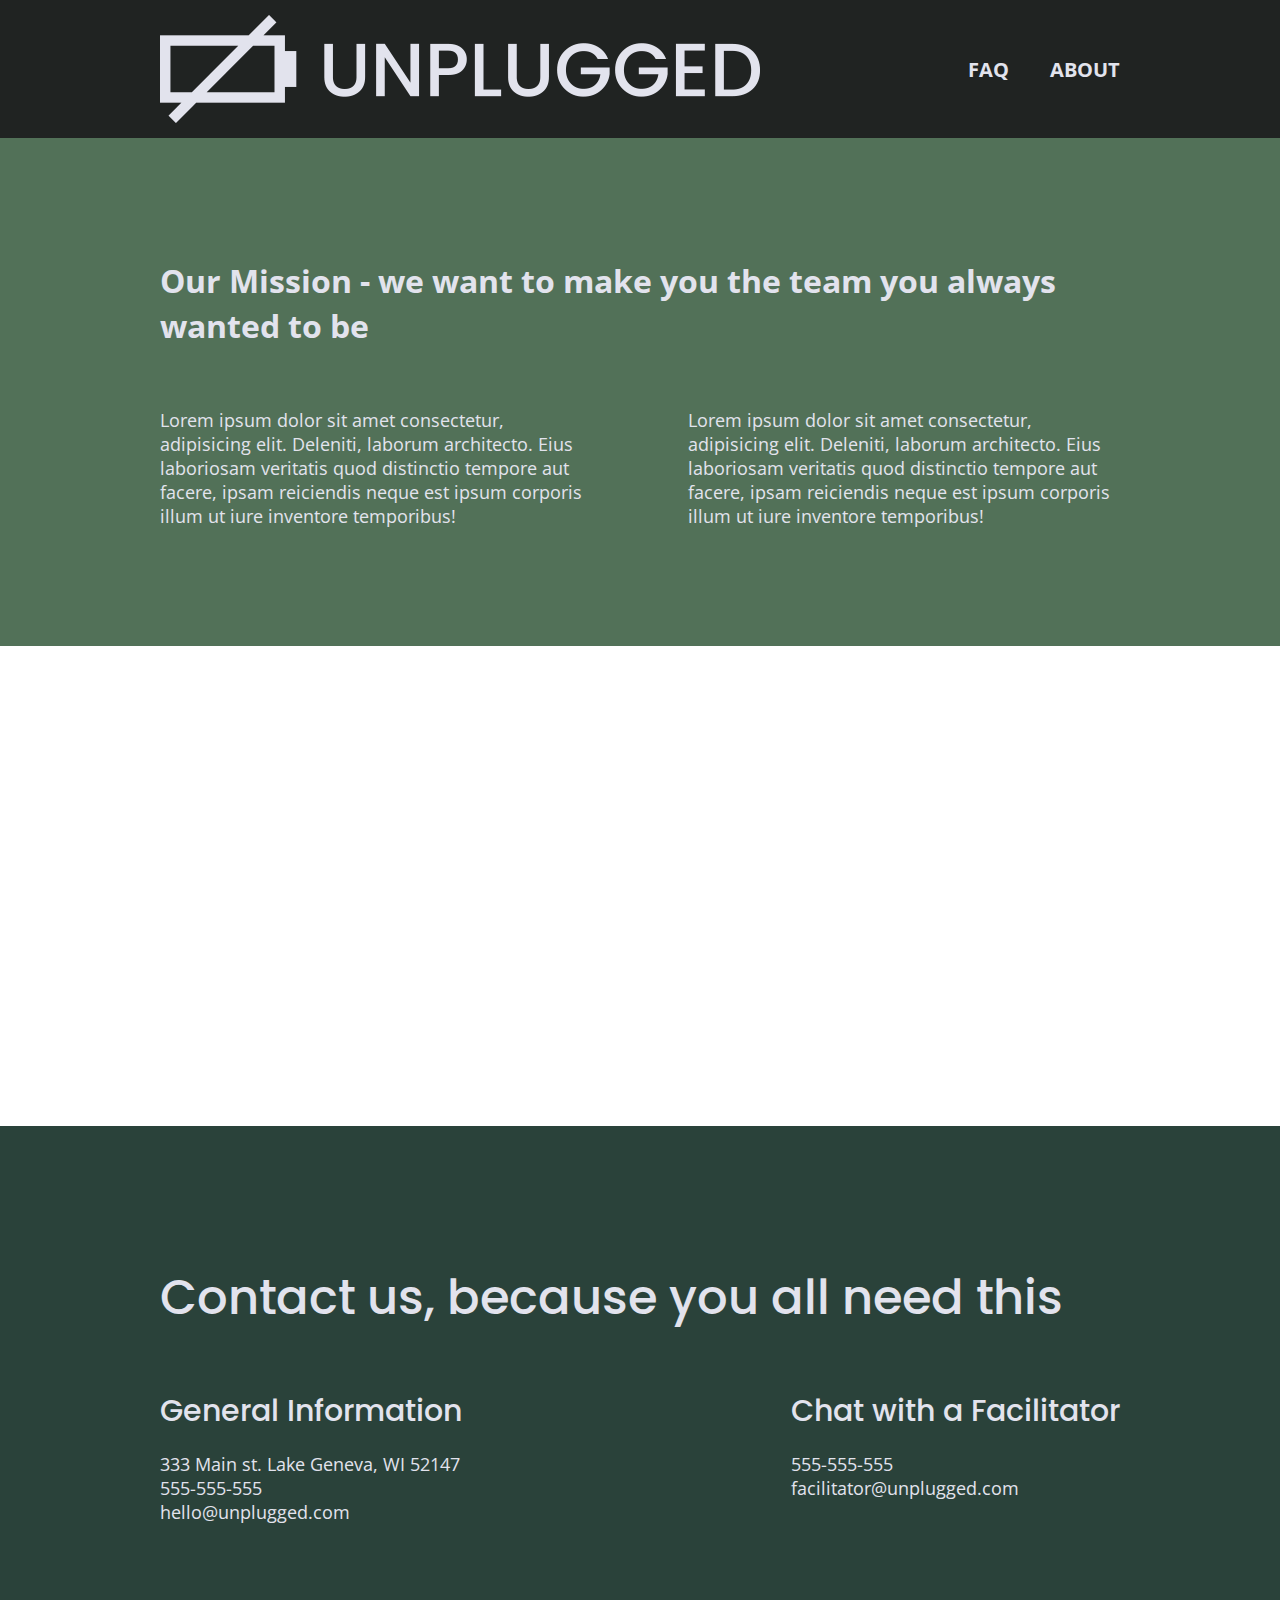
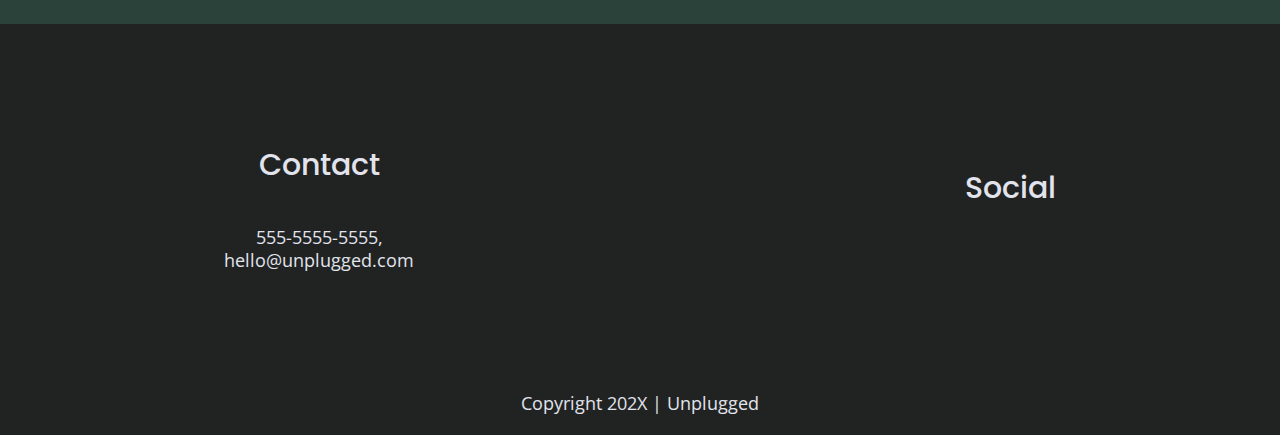
==== commit b844ed72: "Make map responsive" ====
--- a/about/index.html
+++ b/about/index.html
@@ -33,7 +33,7 @@
   <header>
     <div class="content-wrapper">
       <a href="../index.html">
-        <img src="img/unpluggedlogo.png" alt="unplugged logo">
+        <img src="../img/unpluggedlogo.png" alt="unplugged logo">
       </a>
       <div class="header-divider">
       </div>
--- a/css/main.css
+++ b/css/main.css
@@ -672,6 +672,10 @@
     .mission-content p {
       width: 45%;
     }
+
+    .map figure {
+      padding-bottom: 45.5%;
+    }
   
     .contact-section .content-wrapper h2 {
       width: 80%;
@@ -781,7 +785,9 @@
     /* ==========================================================================
     About Page
     ========================================================================== */
-  
+    .map figure {
+      padding-bottom: 37.5%;
+    }
     .mission h2,
     .contact-section .content-wrapper h2 {
         width: 95%;
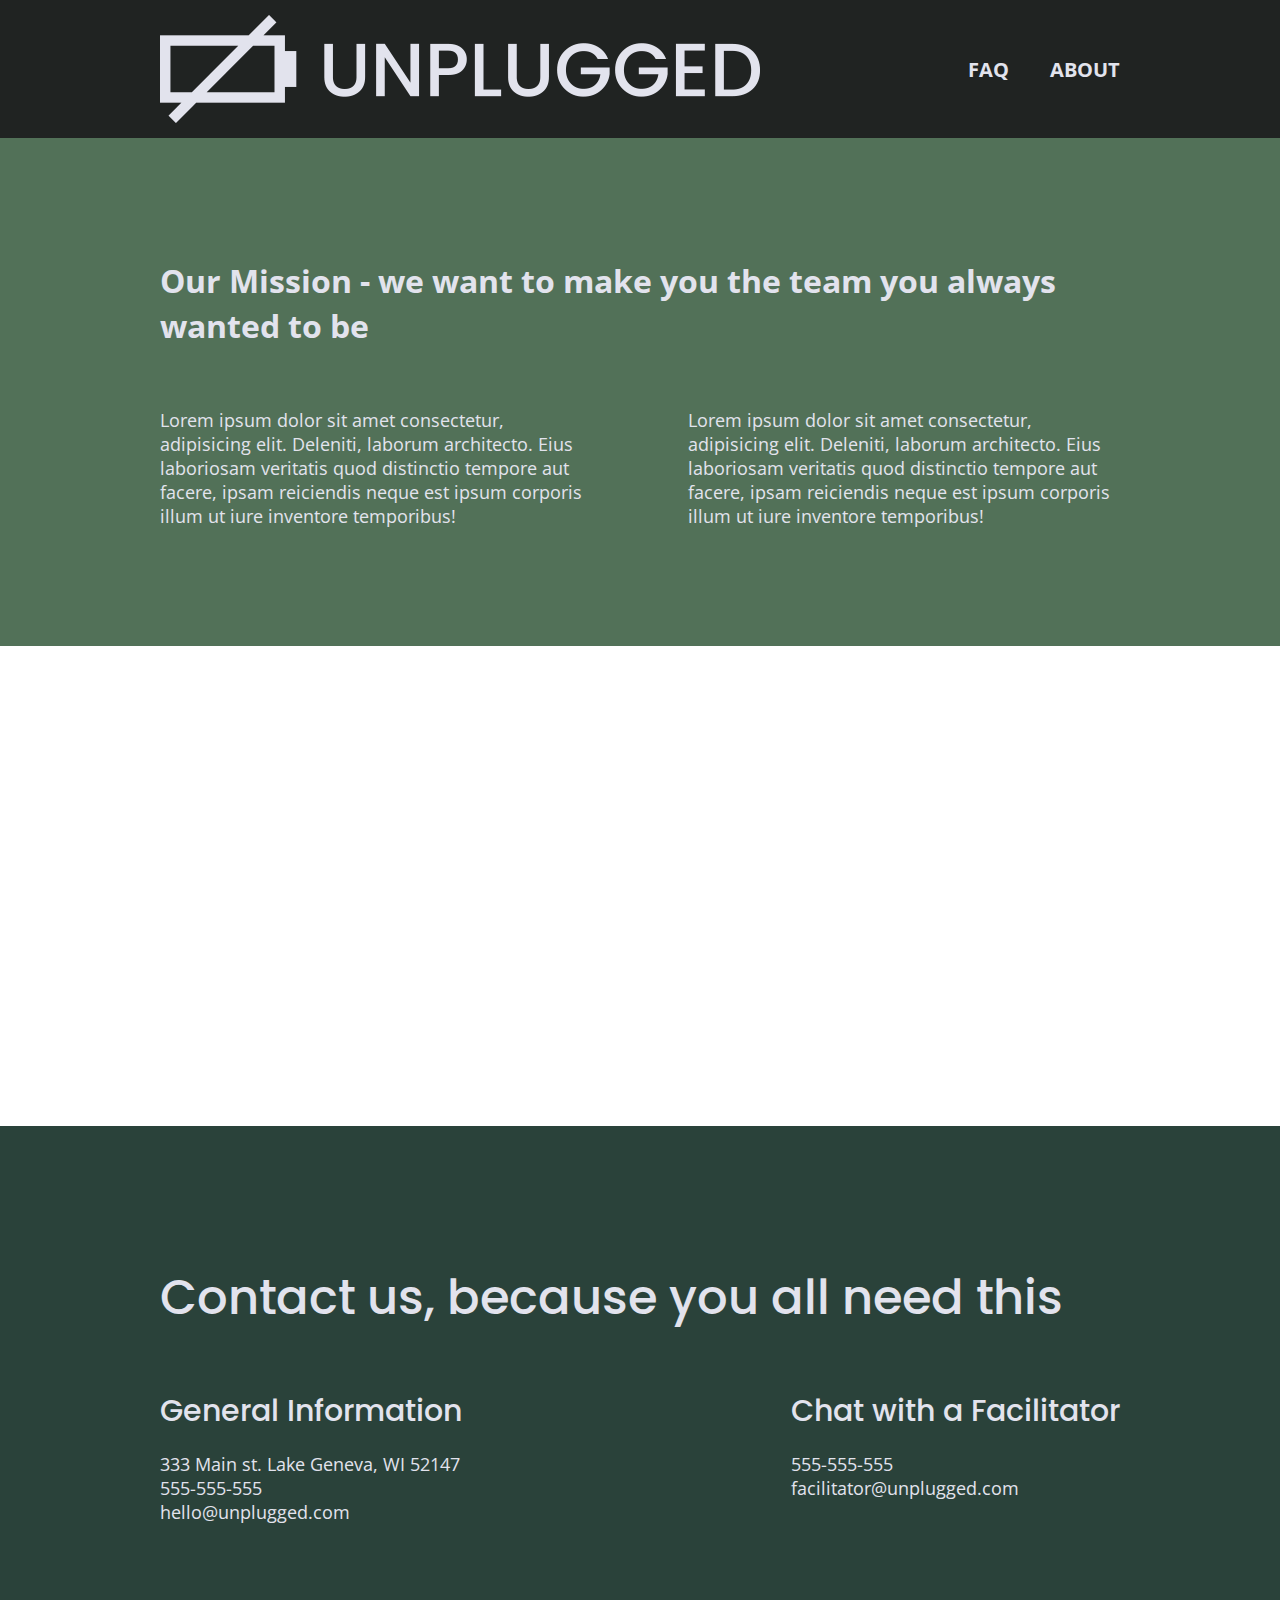
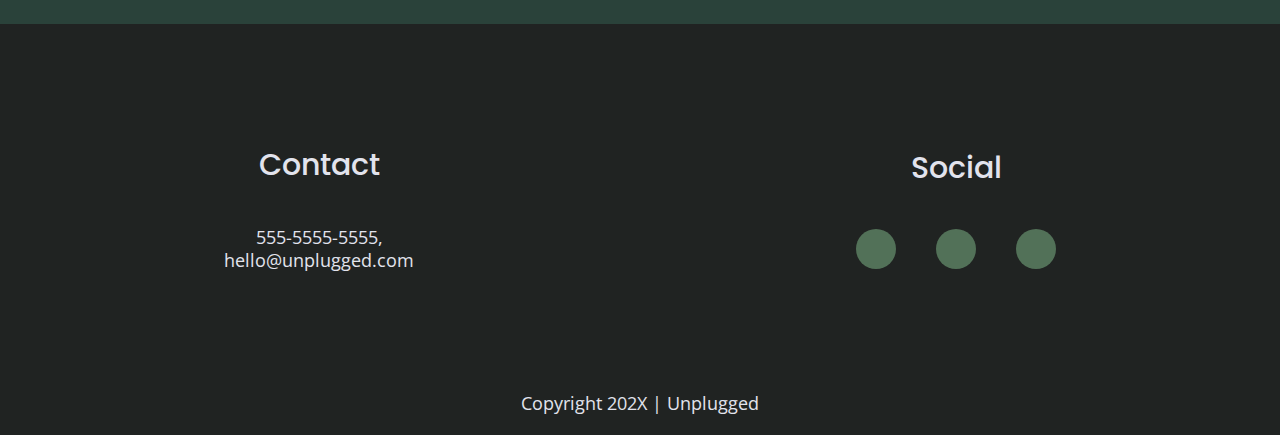
==== commit ba731f65: "Add other remaining icons" ====
--- a/about/index.html
+++ b/about/index.html
@@ -18,6 +18,10 @@
 
   <link rel="stylesheet" href="../css/normalize.css">
   <link rel="stylesheet" href="../css/main.css">
+
+  <!-- FontAwesome CDN version 5.5 -->
+  <link rel="stylesheet" href="https://use.fontawesome.com/releases/v5.5.0/css/all.css"
+    integrity="sha384-B4dIYHKNBt8Bc12p+WXckhzcICo0wtJAoU8YZTY5qE0Id1GSseTk6S+L3BlXeVIU" crossorigin="anonymous">
 
   <!-- Google Fonts -->
 
@@ -122,13 +126,13 @@
           <h4>Social</h4>
           <div class="social-icons">
             <p>
-              <a href="https://www.facebook.com/yoursite" target="_blank" rel="noopener"></a>
+              <a href="https://www.facebook.com/Skillcrush/" target="_blank"><i class="fab fa-facebook-f"></i></a>
             </p>
             <p>
-              <a href="https://twitter.com/yoursite" target="_blank" rel="noopener"></a>
+              <a href="https://twitter.com/Skillcrush" target="_blank"><i class="fab fa-twitter"></i></a>
             </p>
             <p>
-              <a href="https://www.instagram.com/yoursite" target="_blank" rel="noopener"></a>
+              <a href="https://www.instagram.com/skillcrush/" target="_blank"><i class="fab fa-instagram"></i></a>
             </p>
           </div>
         </div>
--- a/css/main.css
+++ b/css/main.css
@@ -243,10 +243,19 @@
     display: flex;
     justify-content: center;
     align-items: center;
+    background-color: #527158;
+    width: 40px;
+    height: 40px;
+    border-radius: 50px;
   }
   
   footer .copyright {
     margin: 20px 0;
+  }
+
+  .social-icons p i {
+    font-size: 1.3125em;
+
   }
   
   
@@ -338,6 +347,15 @@
     text-align: center;
     margin: 0;
   }
+
+  .features h2 {
+    margin-bottom: 20px;
+  }
+
+  .features i {
+    font-size: 3.75em;
+    margin-bottom: 40px;
+  }
   
   /* Reviews */
   
@@ -357,6 +375,8 @@
     width: 55%;
     margin: 20px 0;
   }
+
+  
   
   /* ==========================================================================
      About Page
@@ -593,9 +613,6 @@
   
     /* Features */
   
-    .features h2 {
-      margin-bottom: 20px;
-    }
   
     .features article {
       display: flex;
@@ -608,6 +625,8 @@
     .features .features-item-description {
       width: 62%;
     }
+
+   
   
     /* Reviews */
     .reviews article {
@@ -652,6 +671,11 @@
   
     footer p {
         line-height: 1.285;
+    }
+
+    footer .social-icons {
+      width: 12.5em;
+      justify-content: space-between;
     }
   
     footer .copyright {
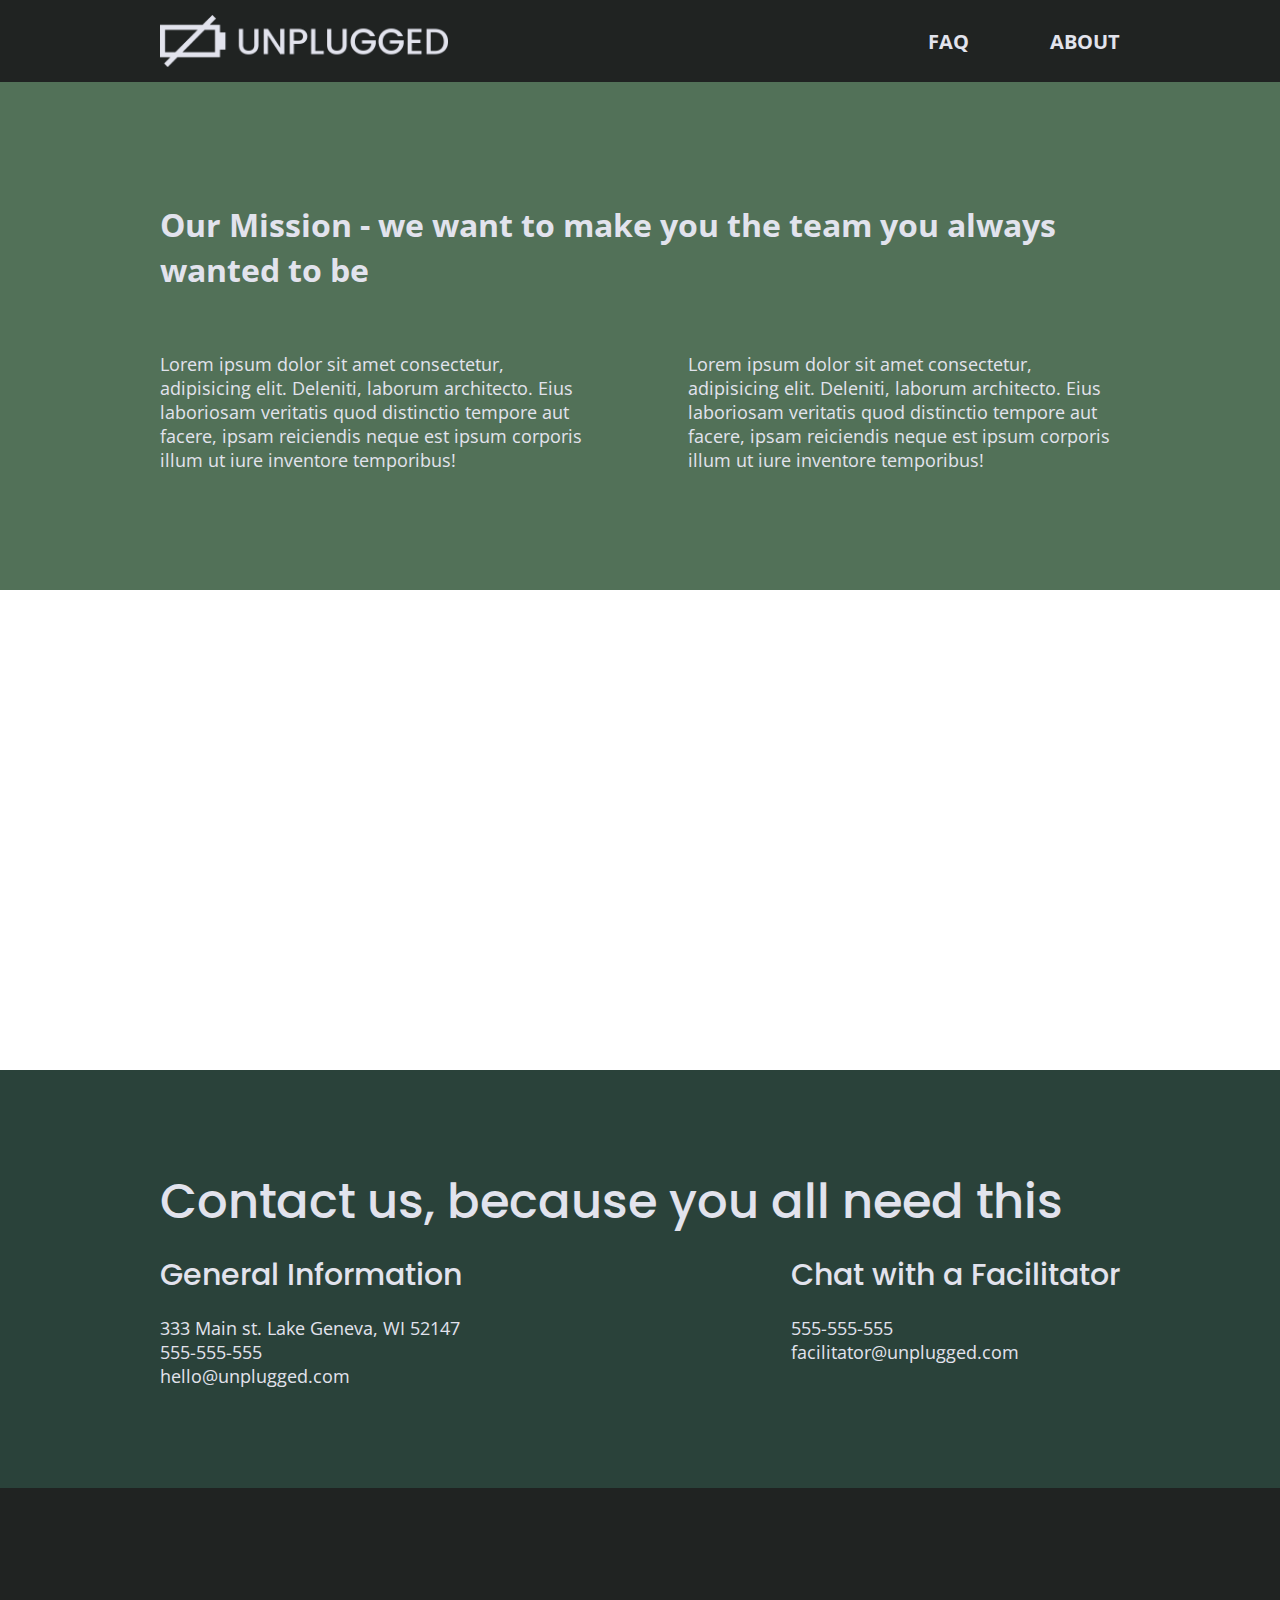
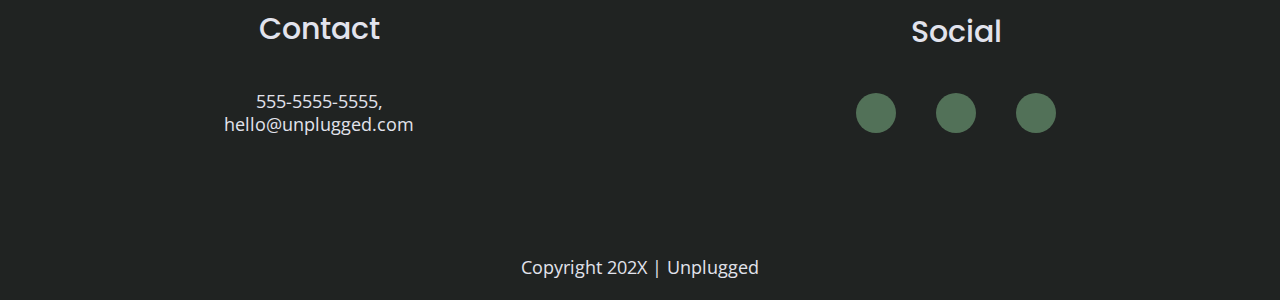
==== commit 38619d06: "Fine tune styles" ====
--- a/about/index.html
+++ b/about/index.html
@@ -36,9 +36,11 @@
   <!-- Add your site or application content here -->
   <header>
     <div class="content-wrapper">
-      <a href="../index.html">
-        <img src="../img/unpluggedlogo.png" alt="unplugged logo">
-      </a>
+      <figure>
+        <a href="../index.html">
+          <img src="../img/unpluggedlogo.png" alt="unplugged logo">
+        </a>
+      </figure>
       <div class="header-divider">
       </div>
       <nav>
--- a/css/main.css
+++ b/css/main.css
@@ -113,6 +113,8 @@
   ul, 
   ol {
     list-style-type: none;
+    margin: 0;
+    padding: 0;
   }
    
   a {
@@ -124,6 +126,7 @@
     font-family: 'Poppins', sans-serif;
     font-weight: 500;
     font-size: 1.875em;
+    margin: 0;
   }
    
   h3, 
@@ -348,10 +351,6 @@
     margin: 0;
   }
 
-  .features h2 {
-    margin-bottom: 20px;
-  }
-
   .features i {
     font-size: 3.75em;
     margin-bottom: 40px;
@@ -445,6 +444,7 @@
   
   .faq-content {
     margin-bottom: 50px;
+    line-height: 1.333;
   }
   
   .faq-content h4 {
@@ -625,8 +625,6 @@
     .features .features-item-description {
       width: 62%;
     }
-
-   
   
     /* Reviews */
     .reviews article {
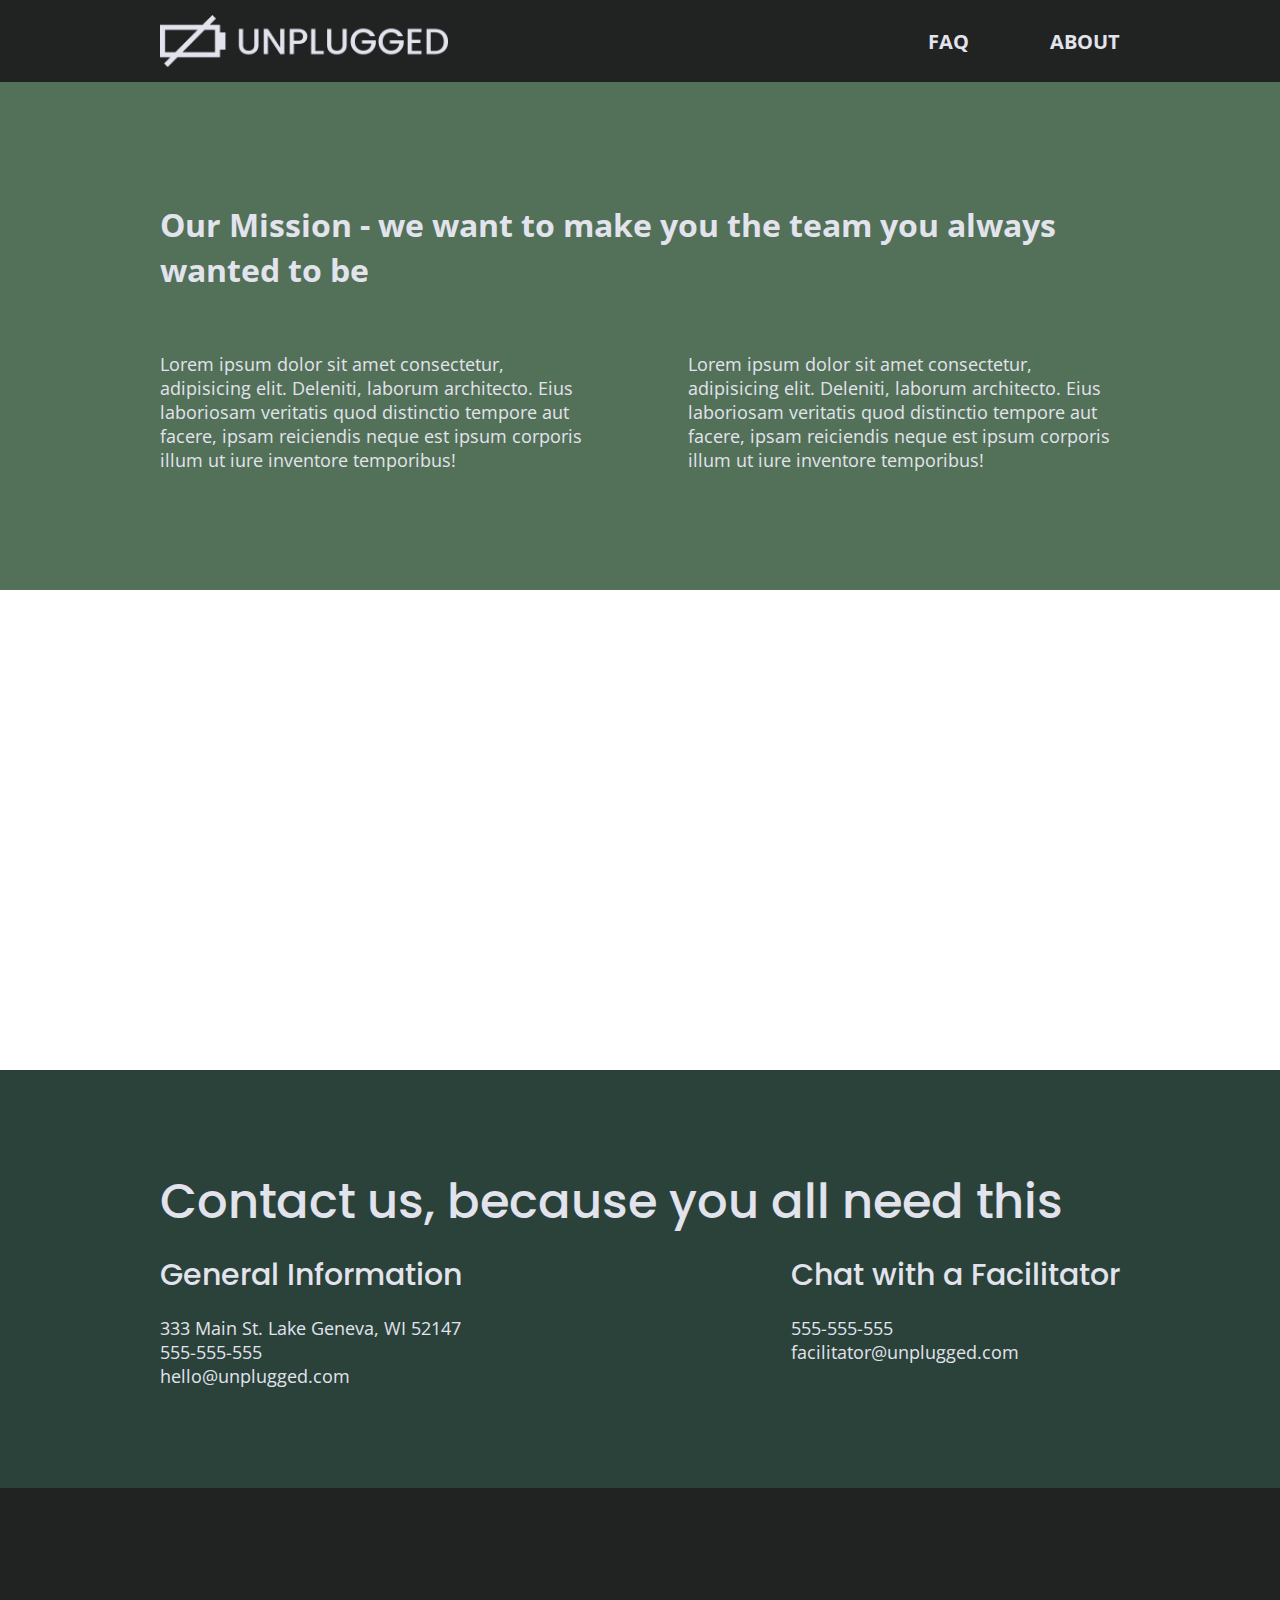
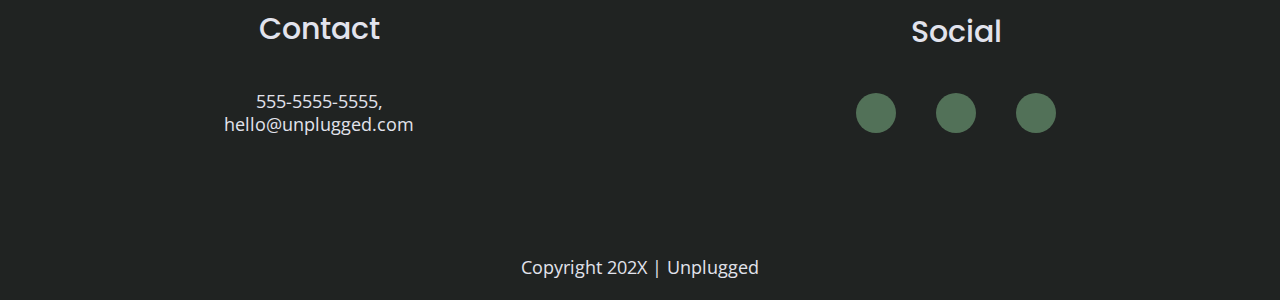
==== commit 2bb84d5a: "Finish the project" ====
--- a/about/index.html
+++ b/about/index.html
@@ -88,7 +88,7 @@
             <h4>General Information</h4>
             <address>
               <p>
-                333 Main st. Lake Geneva, WI 52147 <br>
+                333 Main St. Lake Geneva, WI 52147 <br>
                 555-555-555 <br>
                 hello@unplugged.com
               </p>
--- a/css/main.css
+++ b/css/main.css
@@ -249,7 +249,7 @@
     background-color: #527158;
     width: 40px;
     height: 40px;
-    border-radius: 50px;
+    border-radius: 50%;
   }
   
   footer .copyright {
@@ -625,6 +625,10 @@
     .features .features-item-description {
       width: 62%;
     }
+
+    .features i {
+      margin-bottom: 30px;
+    }
   
     /* Reviews */
     .reviews article {
